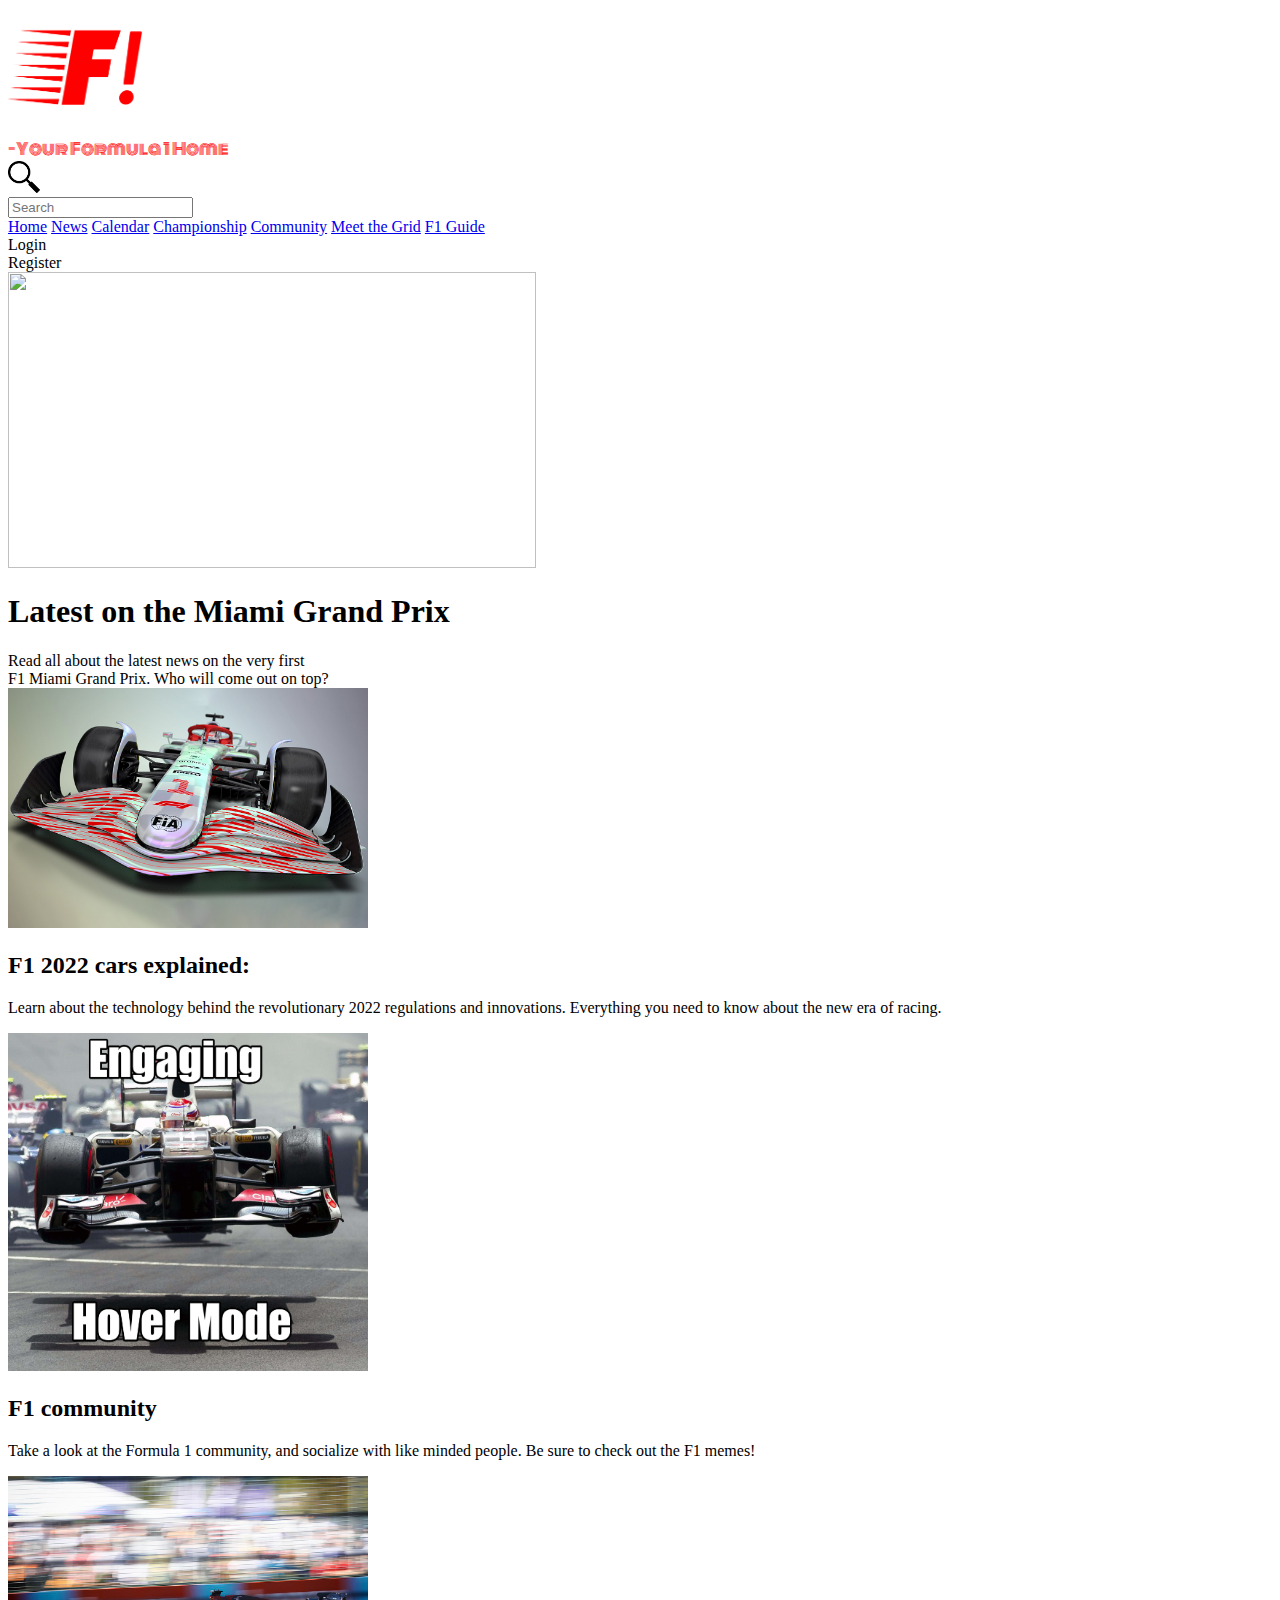
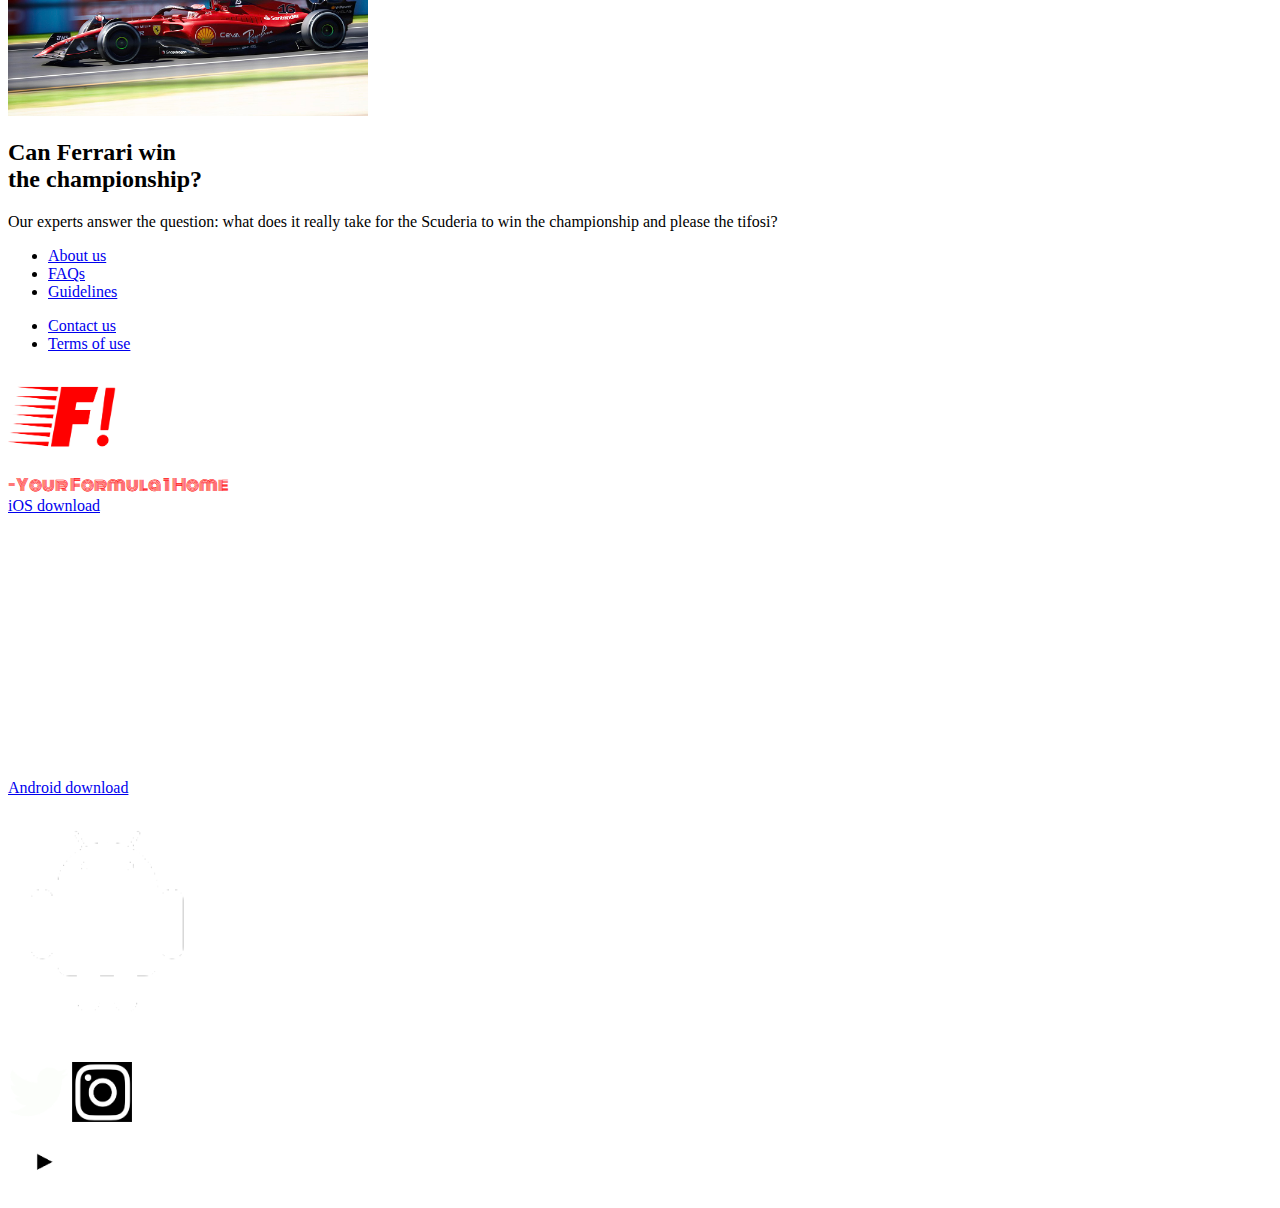
==== contact.html @ fe5eb670 "first commit" ====
<!DOCTYPE html>
<html lang="en">
<head>
    <meta charset="UTF-8">
    <meta name="viewport" content="width=device-width, initial-scale=1.0">
    <link rel="preconnect" href="https://fonts.googleapis.com">
<link rel="preconnect" href="https://fonts.gstatic.com" crossorigin>
<link href="https://fonts.googleapis.com/css2?family=Monoton&display=swap" rel="stylesheet">
    <link rel="stylesheet" href="style.css">
    <link rel="icon" href="img/Logotyp V3.png">
    <title>FanFormula - Contact us</title>
</head>
<body>
    <div class="header">
        <div class="toplogo"> <img src="img/Logotyp V1.png" style="height: 125px;width: 135px;"/> </div>
        <div class="topmotto" style="font-family: 'Monoton', cursive; color: #FF0000;">-Your Formula 1 Home</div> 
        <div class="search">
            <div class="mg"> <img src="img/Magnifying_glass_icon.svg.png" width="32px" height="32px"></div>
            <input type="text" placeholder="Search" id="searchbar">
        </div>
    </div>
    <div id="navbar">
        <div class="categories">
            <a href="home.html">Home</a>
            <a href="news.html">News</a>
            <a href="calendar.html">Calendar</a>
            <a href="championship.html">Championship</a>
            <a href="community.html">Community</a>
            <a href="meet the grid.html">Meet the Grid</a>
            <a href="f1 guide.html">F1 Guide</a>
        </div>
        <div class="account">
            <div class="login">Login</div>
            <div class="register">Register</div>
        </div>
    </div>
    <div class="article1">
        <div class="articleimg1"><img src="img/miami.jpg" width="528px" height="296px"></div>
        <div class="articletxt1">
            <h1>Latest on the Miami Grand Prix</h1>
            <div class="mainarticle">Read all about the latest news on the very first <br> F1 Miami Grand Prix. Who will come out on top?</div>
        </div>
    </div>
    <div class="article2">
        <div class="articleimg2"><img src="img/tech.jpg" width="360px" height="240px"></div>
        <div class="articletxt2">
            <h2>F1 2022 cars explained:</h2>
            <p>Learn about the technology behind the revolutionary 2022 regulations and innovations. Everything you need to know about the new era of racing.</p>
        </div>
    </div>
    <div class="article3">
        <div class="articleimg3"><img src="img/memes.jpg" width="360px" height="338px"></div>
        <div class="articletxt3">
            <h2>F1 community</h2>
            <p>Take a look at the Formula 1 community, and socialize with like minded people. Be sure to check out the F1 memes!</p>
        </div>
    </div>
    <div class="article4">
        <div class="articleimg4"><img src="img/Ferrari_F1-75.jpg" width="360px" height="240px"></div>
        <div class="articletxt4">
            <h2>Can Ferrari win <br> the championship?</h2>
            <p>Our experts answer the question: what does it really take for the Scuderia to win the championship and please the tifosi?</p>
        </div>
    </div>
    <div class="footer">
        <div class="info">
            <ul>
                <li> <a href="about.html">About us</a> </li>
                <li> <a href="faqs.html">FAQs</a> </li>
                <li> <a href="guidelines.html">Guidelines</a> </li>
            </ul>
            <ul>
                <li> <a href="contact.html">Contact us</a> </li>
                <li> <a href="terms.html">Terms of use</a> </li>
            </ul>
        </div>
        <div class="line"></div>
        <div class="brand">
            <div class="bottomlogo"> <img src="img/Logotyp V1.png" style="height: 100px;width: 108px;" /> </div>
            <div class="bottommotto" style="font-family: 'Monoton', cursive; color: #FF0000;">-Your Formula 1 Home</div>
        </div>
        <div class="download">
            <a href="https://www.apple.com/se/app-store/">
            <div class="ios">
                <div class="iosdownload">iOS download</div>
                <div class="download1"><img src="img/iosAsset 1.png" width="32%" height="32%"></div>
            </div>
            </a>
            <a href="https://play.google.com/store">
            <div class="android">
                <div class="androiddownload">Android download</div>
                <div class="download2"><img src="img/androidAsset 2.png" width="33%" height="33%"></div>
            </div>
            </a>
        </div>
        <div class="socialmedia">
            <a href="https://twitter.com/f1"><img src="img/twitterAsset 3.png" height="60px" width="60px"></a>
            <a href="https://www.instagram.com/alexandermarini_/"><img src="img/instagramAsset 6.png" height="60px" width="60px"></a>
            <a href="https://www.facebook.com/Formula1/"><img src="img/facebookAsset 4.png" height="60px" width="60px"></a>
            <div class="youtube">
            <a href="https://www.youtube.com/c/svenskOST/videos"><img src="img/youtubeAsset 5.png" height="70px" width="70px"></a>
            </div>
        </div>
    </div>
</body>
<script src="script.js"></script>
</html>
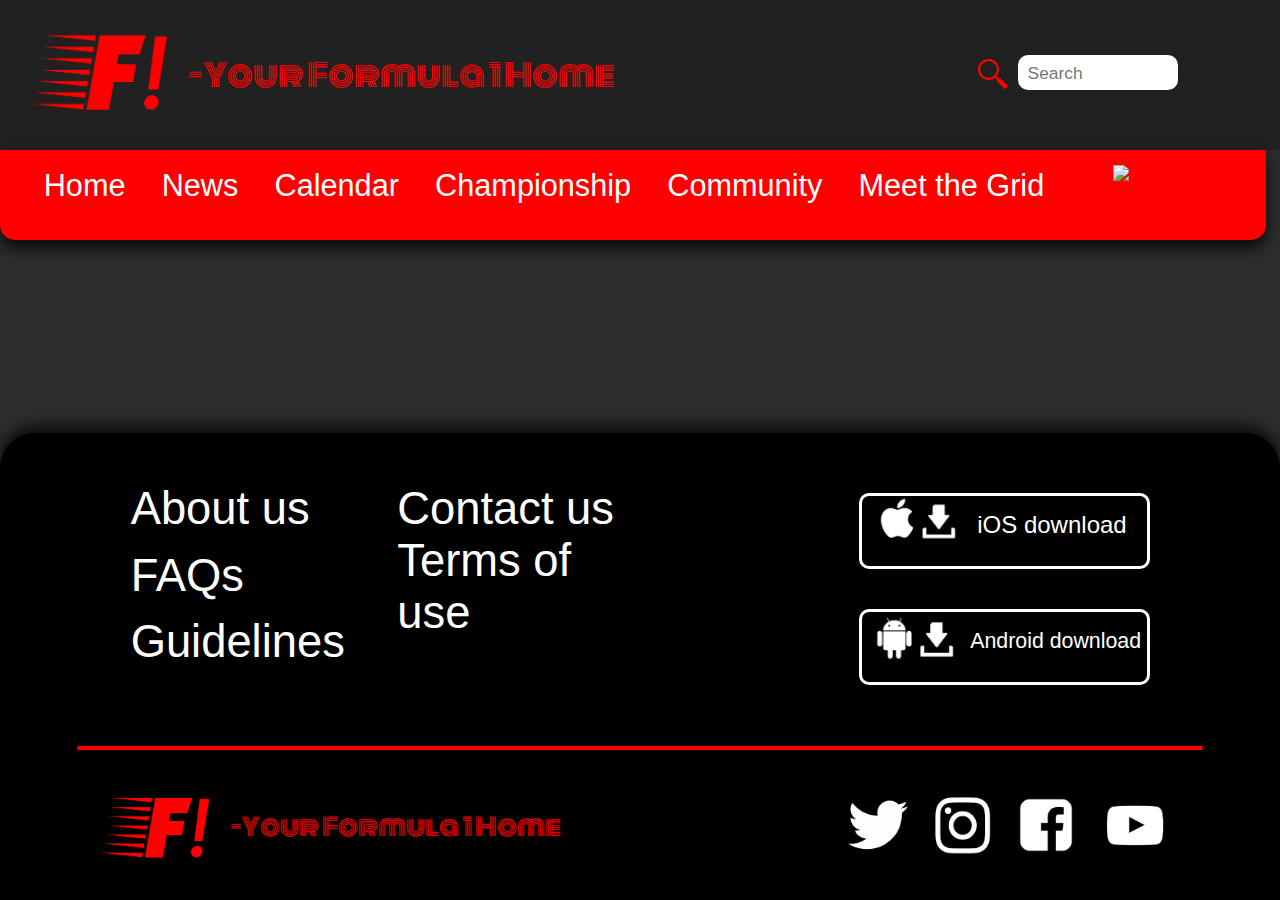
==== commit 1cd0abc0: "started work on contact page" ====
--- a/contact.html
+++ b/contact.html
@@ -1,107 +1,148 @@
 <!DOCTYPE html>
-<html lang="en">
+
 <head>
     <meta charset="UTF-8">
     <meta name="viewport" content="width=device-width, initial-scale=1.0">
     <link rel="preconnect" href="https://fonts.googleapis.com">
-<link rel="preconnect" href="https://fonts.gstatic.com" crossorigin>
-<link href="https://fonts.googleapis.com/css2?family=Monoton&display=swap" rel="stylesheet">
-    <link rel="stylesheet" href="style.css">
+    <link rel="preconnect" href="https://fonts.gstatic.com" crossorigin>
+    <link href="https://fonts.googleapis.com/css2?family=Monoton&display=swap" rel="stylesheet">
+    <link rel="stylesheet" href="home.css">
     <link rel="icon" href="img/Logotyp V3.png">
-    <title>FanFormula - Contact us</title>
+    <title>FanFormula - Contact</title>
 </head>
+
 <body>
-    <div class="header">
-        <div class="toplogo"> <img src="img/Logotyp V1.png" style="height: 125px;width: 135px;"/> </div>
-        <div class="topmotto" style="font-family: 'Monoton', cursive; color: #FF0000;">-Your Formula 1 Home</div> 
-        <div class="search">
-            <div class="mg"> <img src="img/Magnifying_glass_icon.svg.png" width="32px" height="32px"></div>
+    <div id="topbox">
+        <a id="topbrand" href="home.html">
+            <img id="toplogo" src="img/Logotyp V1.png"/>
+            <div id="topmotto">-Your Formula 1 Home</div> 
+        </a>
+        <div id="search">
+            <div id="mg"><img src="img/Magnifying_glass_icon.svg.png" width="30px" height="30px"></div>
             <input type="text" placeholder="Search" id="searchbar">
         </div>
-    </div>
+    </div>  
     <div id="navbar">
-        <div class="categories">
-            <a href="home.html">Home</a>
-            <a href="news.html">News</a>
-            <a href="calendar.html">Calendar</a>
-            <a href="championship.html">Championship</a>
-            <a href="community.html">Community</a>
-            <a href="meet the grid.html">Meet the Grid</a>
-            <a href="f1 guide.html">F1 Guide</a>
+        <div id="search2">
+            <div id="mg2"><img src="img/Magnifying_glass_icon.svg.png" width="30px" height="30px"></div>
+            <input type="text" placeholder="Search" id="searchbar2">
         </div>
-        <div class="account">
-            <div class="login">Login</div>
-            <div class="register">Register</div>
+        <div id="categories">
+            <div class="animation1">
+                <a class="animationtxt1" id="cat1" href="home.html">Home</a>
+            </div>
+            <div class="animation1">
+                <a class="animationtxt1" id="cat2" href="news.html">News</a>
+            </div>
+            <div class="animation1">
+                <a class="animationtxt1" id="cat3" href="calendar.html">Calendar</a>
+            </div>
+            <div class="animation1">
+                <a class="animationtxt1" id="cat4" href="championship.html">Championship</a>
+            </div>
+            <div class="animation1">
+                <a class="animationtxt1" id="cat5" href="community.html">Community</a>
+            </div>
+            <div class="animation1">
+                <a class="animationtxt1" id="cat6" href="meet the grid.html">Meet the Grid</a>
+            </div>
+            <div class="animation1">
+                <a class="animationtxt1" id="cat7" href="f1 guide.html">F1 Guide</a>
+            </div>
+        </div>
+        <div id="account">
+            <a id="login" href="https://upload.wikimedia.org/wikipedia/commons/thumb/e/e2/Log_in.tif/lossless-page1-1200px-Log_in.tif.png">Login</a>
+            <a id="register" href="http://kb.parallels.com/Attachments/kcs-38479/reg1.png">Register</a>
+        </div>
+        <div id="menuIcon">
+            <img src="img/hardtyre.png" class ="tyre" id="hardtyre">
+            <img src="img/softtyre.png" class="tyre" id="softtyre">
+        </div>
+        <div id="menuCont">
+            <div id="menu">
+                <div id="menuCatsContCont">
+                    <div class="menuCatsCont">
+                        <a class="menuCats" href="home.html">Home</a>
+                    </div>
+                    <div class="menuCatsCont">
+                        <a class="menuCats" href="news.html">News</a>
+                    </div>
+                    <div class="menuCatsCont">
+                        <a class="menuCats" href="calendar.html">Calendar</a>
+                    </div>
+                    <div class="menuCatsCont">
+                        <a class="menuCats" href="championship.html">Championship</a>
+                    </div>
+                    <div class="menuCatsCont">
+                        <a class="menuCats" href="community.html">Community</a>
+                    </div>
+                    <div class="menuCatsCont">
+                        <a class="menuCats" href="meet the grid.html">Meet the Grid</a>
+                    </div>
+                    <div class="menuCatsCont">
+                        <a class="menuCats" href="f1 guide.html">F1 Guide</a>
+                    </div>
+                </div>
+                <div id="menuAccount">
+                    <a id="menuLogin" href="https://upload.wikimedia.org/wikipedia/commons/thumb/e/e2/Log_in.tif/lossless-page1-1200px-Log_in.tif.png">Login</a>
+                    <a id="menuRegister" href="http://kb.parallels.com/Attachments/kcs-38479/reg1.png">Register</a>
+                </div>
+            </div>
         </div>
     </div>
-    <div class="article1">
-        <div class="articleimg1"><img src="img/miami.jpg" width="528px" height="296px"></div>
-        <div class="articletxt1">
-            <h1>Latest on the Miami Grand Prix</h1>
-            <div class="mainarticle">Read all about the latest news on the very first <br> F1 Miami Grand Prix. Who will come out on top?</div>
+    <div id="mainCont">
+
+    </div>
+    <div id="footer">
+        <div id="info">
+            <div id="info1">
+                <div class="infobox">
+                    <a class="infoa" href="about.html">About us</a>
+                </div>
+                <div class="infobox">
+                    <a class="infoa" href="faqs.html">FAQs</a>
+                </div>
+                <div class="infobox">
+                    <a class="infoa" href="guidelines.html">Guidelines</a>
+                </div>
+            </div>
+            <div id="info2">
+                <div class="infobox">
+                    <a class="infoa" href="contact.html">Contact us</a>
+                </div>
+                <div class="infobox">
+                    <a class="infoa" href="terms.html">Terms of use</a>
+                </div>
+            </div>
         </div>
-    </div>
-    <div class="article2">
-        <div class="articleimg2"><img src="img/tech.jpg" width="360px" height="240px"></div>
-        <div class="articletxt2">
-            <h2>F1 2022 cars explained:</h2>
-            <p>Learn about the technology behind the revolutionary 2022 regulations and innovations. Everything you need to know about the new era of racing.</p>
-        </div>
-    </div>
-    <div class="article3">
-        <div class="articleimg3"><img src="img/memes.jpg" width="360px" height="338px"></div>
-        <div class="articletxt3">
-            <h2>F1 community</h2>
-            <p>Take a look at the Formula 1 community, and socialize with like minded people. Be sure to check out the F1 memes!</p>
-        </div>
-    </div>
-    <div class="article4">
-        <div class="articleimg4"><img src="img/Ferrari_F1-75.jpg" width="360px" height="240px"></div>
-        <div class="articletxt4">
-            <h2>Can Ferrari win <br> the championship?</h2>
-            <p>Our experts answer the question: what does it really take for the Scuderia to win the championship and please the tifosi?</p>
-        </div>
-    </div>
-    <div class="footer">
-        <div class="info">
-            <ul>
-                <li> <a href="about.html">About us</a> </li>
-                <li> <a href="faqs.html">FAQs</a> </li>
-                <li> <a href="guidelines.html">Guidelines</a> </li>
-            </ul>
-            <ul>
-                <li> <a href="contact.html">Contact us</a> </li>
-                <li> <a href="terms.html">Terms of use</a> </li>
-            </ul>
-        </div>
-        <div class="line"></div>
-        <div class="brand">
-            <div class="bottomlogo"> <img src="img/Logotyp V1.png" style="height: 100px;width: 108px;" /> </div>
-            <div class="bottommotto" style="font-family: 'Monoton', cursive; color: #FF0000;">-Your Formula 1 Home</div>
-        </div>
-        <div class="download">
+        <div id="download">
             <a href="https://www.apple.com/se/app-store/">
-            <div class="ios">
-                <div class="iosdownload">iOS download</div>
-                <div class="download1"><img src="img/iosAsset 1.png" width="32%" height="32%"></div>
+            <div id="ios">
+                <div id="iosdownload">iOS download</div>
+                <div id="download1"><img src="img/iosAsset 1.png" width="32%" height="32%"></div>
             </div>
             </a>
             <a href="https://play.google.com/store">
-            <div class="android">
-                <div class="androiddownload">Android download</div>
-                <div class="download2"><img src="img/androidAsset 2.png" width="33%" height="33%"></div>
+            <div id="android">
+                <div id="androiddownload">Android download</div>
+                <div id="download2"><img src="img/androidAsset 2.png" width="33%" height="33%"></div>
             </div>
             </a>
         </div>
-        <div class="socialmedia">
-            <a href="https://twitter.com/f1"><img src="img/twitterAsset 3.png" height="60px" width="60px"></a>
-            <a href="https://www.instagram.com/alexandermarini_/"><img src="img/instagramAsset 6.png" height="60px" width="60px"></a>
-            <a href="https://www.facebook.com/Formula1/"><img src="img/facebookAsset 4.png" height="60px" width="60px"></a>
-            <div class="youtube">
-            <a href="https://www.youtube.com/c/svenskOST/videos"><img src="img/youtubeAsset 5.png" height="70px" width="70px"></a>
-            </div>
+        <div id="socialmedia">
+            <a class="media" href="https://twitter.com/f1"><img src="img/twitterAsset 3.png" height="60px" width="60px"></a>
+            <a class="media" href="https://www.instagram.com/alexandermarini_/"><img src="img/instagramAsset 6.png" height="60px" width="60px"></a>
+            <a class="media" href="https://www.facebook.com/Formula1/"><img src="img/facebookAsset 4.png" height="60px" width="60px"></a>
+            <a class="media" id="youtube" href="https://www.youtube.com/c/svenskOST/videos"><img src="img/youtubeAsset 5.png" height="70px" width="70px"></a>
         </div>
+        <div id="line"></div>
+        <a id="bottombrand" href="home.html">
+            <img id="bottomlogo" src="img/Logotyp V1.png"/>
+            <div id="bottommotto">-Your Formula 1 Home</div>
+        </a>
     </div>
 </body>
+
 <script src="script.js"></script>
+
 </html>--- a/home.css
+++ b/home.css
@@ -0,0 +1,786 @@
+* {
+    padding: 0;
+    margin: 0;
+}
+
+::-webkit-scrollbar {
+    width: 15px;
+}
+
+::-webkit-scrollbar-track {
+    background: rgba(135, 135, 135, 0.5);
+}
+
+::-webkit-scrollbar-thumb {
+    border-radius: 7px;
+    background: #FF0000;
+}
+
+::placeholder {
+    font-size: 13pt;
+    position: relative;
+    left: 10px;
+}
+
+a:link {
+    color: white;
+    text-decoration: none;
+}
+
+a:visited {
+    color: white;
+    text-decoration: none;
+}
+
+body {
+    position: relative;
+    background: #2D2D2D;
+    height: 2570px;
+    overflow-x: hidden;
+    width: 100vw;
+}
+
+#topbox {
+    width: 100%;
+    height: 150px;
+    position: absolute;
+    top: 0px;
+    left: 0px;
+    background-color: #212121;
+}
+
+#topbrand {
+    position: absolute;
+    width: 580px;
+    height: 80px;
+    top: 35px;
+    left: 33px;
+    font-family: 'Monoton', cursive; 
+    color: #FF0000;
+    cursor: pointer;
+    z-index: 2;
+    display: flex;
+    align-items: center;
+}
+
+#toplogo {
+    position: relative;
+    width: 135px; 
+    height: 125px;
+}
+
+#topmotto {
+    position: relative;
+    font-size: 23pt;
+    left: 20px;
+}
+
+#search {
+    position: absolute;
+    display: flex;
+    justify-content: end;
+    top: 55px;
+    right: 8vw;
+}
+
+#mg {
+    position: relative;
+    width: 30px;
+    height: 30px;
+    filter: invert(16%) sepia(99%) saturate(7404%) hue-rotate(4deg) brightness(95%) contrast(118%);
+    left: -10px;
+    top: 3.5px;
+    transition-property: left,;
+    transition-duration: 0.2s;
+}
+
+#searchbar {
+    position: relative;
+    width: 160px;
+    left: 0;
+    height: 35px;
+    border-radius: 10px;
+    border-width: 0px;
+    transition-property: width, left;
+    transition-duration: 0.2s;
+}
+
+#search2 {
+    position: absolute;
+    display: none;
+    justify-content: end;
+    top: 27px;
+    left: 14vw;
+    z-index: 1;
+}
+
+#mg2 {
+    position: relative;
+    width: 30px;
+    height: 25px;
+    left: -10px;
+    top: 3.5px;
+    transition-property: left,;
+    transition-duration: 0.2s;
+}
+
+#searchbar2 {
+    position: relative;
+    width: 25vw;
+    left: 0px;
+    height: 35px;
+    border-radius: 10px;
+    border-width: 0px;
+    transition-property: width, left;
+    transition-duration: 0.2s;
+}
+
+input {
+    font-size: 15pt;
+}
+
+#navbar {
+    position: absolute;
+    top: 150px;
+    height: 90px;
+    width: calc(100% - 14.5px);
+    background: #FF0000;
+    z-index: 10;
+    border-radius: 0 0 15px 15px;
+    box-shadow: 0 8px 15px rgb(10, 10, 10);
+    transition-property: border-bottom-right-radius;
+    transition-duration: 0.2s;
+}
+
+#dropDownMenu {
+    position: absolute;
+    width: 50px;
+    height: 100px;
+    background-color: #212121;
+}
+
+#categories {
+    position: absolute;
+    width: 75vw;
+    left: 2vw;
+    font-family: 'Titillium Web', sans-serif;
+    font-size: 23pt;
+    color: white;
+    display: flex;
+    justify-content: space-between;
+}
+
+.animation1 {
+    position: relative;
+    transition-duration: 0.25s;
+    top: 18px;
+    height: 80px;
+    padding-left: 1.414vw;
+    padding-right: 1.414vw;
+}
+
+.animationtxt1 {
+    white-space: nowrap;
+    transition-property: opacity;
+    transition-duration: 0.2s;
+}
+
+#account {
+    top: 24px;
+    color: white;
+    font-family: 'Titillium Web', sans-serif;
+    font-size: 16pt;
+    position: relative;
+    width: 10vw;
+    left: 83vw;
+    display: flex;
+    justify-content: space-between;
+    transition-property: opacity;
+    transition-duration: 0.2s;
+    opacity: 1;
+}
+
+#menuIcon {
+    position: absolute;
+    top: 15px;
+    right: 93px;
+    width: 60px;
+    height: 60px;
+    opacity: 0;
+    transition-property: opacity;
+    transition-duration: 0.2s;
+    display: none;
+}
+
+#menuCont {
+    position: absolute;
+    width: 260px;
+    height: 490px;
+    right: -300px;
+    top: 0;
+    transition-property: right;
+    transition-duration: 0.2s;
+}
+
+#menu {
+    position: absolute;
+    width: 260px;
+    height: 400px;
+    top: 90px;
+    left: 0;
+    background-color: black;
+    border-radius: 60px 0 60px 0;
+    border-left: 2px solid #FF0000;
+    border-bottom: 2px solid #FF0000;
+}
+
+#menuCatsContCont {
+    position: absolute;
+    top: 20px;
+    display: flex;
+    flex-direction: column;
+    justify-content: space-between;
+    align-items: center;
+    width: 260px;
+    height: 270px;
+}
+
+.menuCatsCont {
+    position: relative;
+}
+
+.menuCats {
+    position: relative;
+    color: white;
+    display: none;
+    font-family: 'Titillium Web', sans-serif;
+    font-size: 20pt;
+    left: 0px;
+    transition-property: left;
+    transition-duration: 0.2s;
+}
+
+#menuAccount {
+    bottom: 24px;
+    color: white;
+    font-family: 'Titillium Web', sans-serif;
+    font-size: 16pt;
+    position: absolute;
+    width: 170px;
+    left: 50px;
+    display: flex;
+    justify-content: space-between;
+}
+
+.tyre {
+    transition-property: opacity;
+    transition-duration: 0.2s;
+    width: 60px;
+    position: absolute;
+}
+
+#hardtyre {
+    opacity: 1;
+}
+
+#softtyre {
+    opacity: 0;
+}
+
+#articles {
+    position: absolute;
+    top: 325px;
+    display: flex;
+    flex-wrap: wrap;
+    justify-content: space-evenly;
+}
+
+.article {
+    margin: 65px;
+}
+
+#article1 {
+    position: relative;
+    width: 535px;
+}
+
+#article2 {
+    position: relative;
+    width: 366px;
+    height: 418px;
+}
+
+#article3 {
+    position: relative;
+    width: 366px;
+}
+
+#article4 {
+    position: relative;
+    width: 366px;
+    height: 485px;
+}
+
+#articleimg1 {
+    transition-duration: 0.2s;
+    border-radius: 20px;
+    position: relative;
+    border: 3.5px solid red;
+    width: 528px;
+    height: 296px;
+}
+
+#articleimg2 {
+    transition-duration: 0.2s;
+    border-radius: 20px;
+    position: relative;
+    border: 3px solid red;
+    width: 360px;
+    height: 240px;
+}
+
+#articleimg3 {
+    transition-duration: 0.2s;
+    border-radius: 20px;
+    position: relative;
+    border: 3px solid red;
+    width: 360px;
+    height: 338px;
+}
+
+#articleimg4 {
+    transition-duration: 0.2s;
+    border-radius: 20px;
+    position: relative;
+    border: 3px solid red;
+    width: 360px;
+    height: 240px;
+}
+
+h1 {
+    color: white;
+    font-family: 'Titillium Web', sans-serif;
+    font-size: 28pt;
+    position: relative;
+    top: -6px;
+    left: 3px;
+}
+
+h2 {
+    color: white;
+    font-family: 'Titillium Web', sans-serif;
+    font-size: 24pt;
+    line-height: 28pt;
+    position: relative;
+    left: 5px;
+}
+
+p {
+    color: white;
+    font-family: 'Titillium Web', sans-serif;
+    font-size: 16pt;
+    position: relative;
+    left: 5px;
+}
+
+#mainarticle {
+    color: white;
+    font-family: 'Titillium Web', sans-serif;
+    font-size: 18pt;
+    position: relative;
+    top: -11.5px;
+    left: 3px;
+}
+
+.articletxt {
+    position: relative;
+    top: 5px;
+    transition-property: top;
+    transition-duration: 0.2s;
+}
+
+#articletxt1 {
+    position: relative;
+    width: 500px;
+    height: 120px;
+}
+
+#articletxt2 {
+    position: relative;
+    width: 360px;
+}
+
+#articletxt3 {
+    position: relative;
+    width: 400px;
+}
+
+#articletxt4 {
+    position: relative;
+    width: 500px;
+    left: -50px;
+}
+
+#footer {
+    background: rgb(0, 0, 0);
+    width: 100%;
+    height: 467px;
+    position: absolute;
+    bottom: 0px;
+    border-radius: 35px 35px 0px 0px;
+    box-shadow: 0 -7px 15px rgb(10, 10, 10);
+}
+
+#info {
+    position: relative;
+    font-family: 'Titillium Web', sans-serif;
+    font-size: 34pt;
+    justify-content: space-evenly;
+    display: flex;
+    width: 650px;
+    top: 50px;
+    left: 5vw;
+    height: 200px;
+}
+
+#info1 {
+    display: flex;
+    flex-wrap: wrap;
+    width: 200px;
+}
+
+#info2 {
+    display: flex;
+    flex-wrap: wrap;
+    width: 250px;
+    height: 130px;
+}
+
+.infobox {
+    position: relative;
+}
+
+.infoa {
+    transition-property: left;
+    transition-duration: 0.2s;
+    position: relative;
+    left: 0px;
+}
+
+#download {
+    position: absolute;
+    top: 60px;
+    right: calc(6.7vw + 50px);
+    height: 180px;
+    width: 285px;
+}
+
+#ios {
+    transition-duration: 0.2s;
+    position: relative;
+    border: 3px solid white;
+    border-radius: 10px;
+    width: 285px;
+    height: 70px;
+}
+
+#ios:hover {
+    border-color: #FF0000;
+    border-radius: 0px;
+}
+
+#android {
+    transition-duration: 0.2s;
+    position: relative;
+    border: 3px solid white;
+    border-radius: 10px;
+    width: 285px;
+    height: 70px;
+    top: 40px;
+}
+
+#android:hover {
+    border-color: #FF0000;
+    border-radius: 0px;
+}
+
+#iosdownload {
+    font-family: 'Titillium Web', sans-serif;
+    color: white;
+    font-size: 18pt;
+    position: relative;
+    left: 115px;
+    top: 15px;
+    width: 200px;
+}
+
+#androiddownload {
+    font-family: 'Titillium Web', sans-serif;
+    color: white;
+    font-size: 16pt;
+    position: relative;
+    left: 108px;
+    top: 17px;
+    width: 200px;
+}
+
+#download1 {
+    position: relative;
+    left: 15px;
+    bottom: 32px;
+}
+
+#download2 {
+    position: relative;
+    left: 10px;
+    bottom: 27px;
+}
+
+#socialmedia {
+    position: absolute;
+    bottom: 5px;
+    right: 6.7vw;
+    width: 370px;
+    height: 100px;
+    justify-content: space-evenly;
+    display: flex;
+}
+
+.media {
+    transition-duration: 0.2s;
+    z-index: 2;
+}
+
+#youtube {
+    position: relative;
+    bottom: 6px;
+}
+
+#line {
+    position: absolute;
+    background: #FF0000;
+    width: 88vw;
+    height: 4px;
+    left: 6vw;
+    bottom: 150px;
+    border-radius: 10px;
+}
+
+#bottombrand {
+    cursor: pointer;
+    position: absolute;
+    width: 340px;
+    height: 50px;
+    left: 8vw;
+    bottom: 70px;
+}
+
+#bottomlogo {
+    position: relative;
+    width: 108px;
+    height: 100px;
+}
+
+#bottommotto {
+    position: relative;
+    font-size: 24px;
+    top: -76px;
+    left: 128px;
+    font-family: 'Monoton', cursive; 
+    color: #FF0000;
+}
+
+@media only screen and (max-width: 1500px) {
+
+    @media only screen and (max-width: 1440px) {
+
+        #cat7 {
+            opacity: 0;
+            display: none;
+        }
+
+        #account {
+            opacity: 0;
+            display: none;
+        }
+
+        #menuIcon {
+            opacity: 1;
+            display: block;
+        }
+
+        @media only screen and (max-width: 1250px) {
+
+            #cat6 {
+                opacity: 0;
+                display: none;
+            }
+
+            #articles {
+                width: 75vw;
+                left: 12.5vw;
+            }
+
+            @media only screen and (max-width: 1150px) {
+
+                #info {
+                    scale: 60%;
+                    flex-direction: column;
+                    width: 280px;
+                    height: 330px;
+                    justify-content: center;
+                    top: -10px;
+                    left: 7vw;
+                }
+
+                #info1 {
+                    justify-content: center;
+                    width: 250px;
+                }
+
+                #info2 {
+                    justify-content: center;
+                }
+
+                #download {
+                    scale: 70%;
+                    top: 30px;
+                    right: 8vw;
+                }
+
+                #socialmedia {
+                    scale: 70%;
+                    top: 210px;
+                    right: calc(8vw - 45px);
+                }
+
+            }
+
+            @media only screen and (max-width: 1000px) {
+
+                .animationtxt1 {
+                    opacity: 0;
+                    display: none;
+                }
+
+                #search {
+                    display: none;
+                }
+
+                #search2 {
+                    display: flex;
+                }
+
+                @media only screen and (max-width: 660px) {
+
+                    #topbrand {
+                        scale: 70%;
+                        left: -50px;
+                    }
+
+                    #articles {
+                        scale: 75%;
+                        top: 0;
+                    }
+
+                    #info {
+                        left: -10px;
+                    }
+                
+                    #download {
+                        right: 4vw;
+                        scale: 65%
+                    }
+
+                    #socialmedia {
+                        scale: 60%;
+                        right: calc(4vw - 45px);
+                        top: 200px;
+                    }
+
+                    #bottombrand {
+                        scale: 80%;
+                        left: 20px;
+                    }
+
+                }
+
+            }
+
+        }
+
+    }
+
+}
+
+@media only screen and (min-width: 1650px) {
+
+    #articles {
+        width: 75vw;
+        left: 12.5vw;
+    }
+
+    @media only screen and (min-width: 2400px) {
+
+        #articles {
+            width: 60vw;
+            left: 20vw;
+            background-color: #212121;
+            border-radius: 40px;
+        }
+        
+        @media only screen and (min-width: 2850px) {
+
+            #articles {
+                width: 50vw;
+                left: 25vw;
+            }
+
+            @media only screen and (min-width: 3500px) {
+
+                #articles {
+                    width: 40vw;
+                    left: 30vw;
+                }
+
+                @media only screen and (min-width: 5700px) {
+
+                    #articles {
+                        width: 25vw;
+                        left: 37.5vw;
+                        top: 750px;
+                    }
+
+                    #footer {
+                        top: 2555px;
+                    }
+
+                    @media only screen and (min-width: 7500px) {
+
+                        #articles {
+                            width: 100vw;
+                            left: 0vw;
+                            top: 500px;
+                            background-color: #2D2D2D;
+                            border-radius: 0px;
+                        }
+
+                        .article {
+                            top: 1000px;
+                        }
+
+                        #footer {
+                            top: 3562px;
+                        }
+            
+                    }
+
+                }
+
+            }
+
+        }
+
+    }
+
+}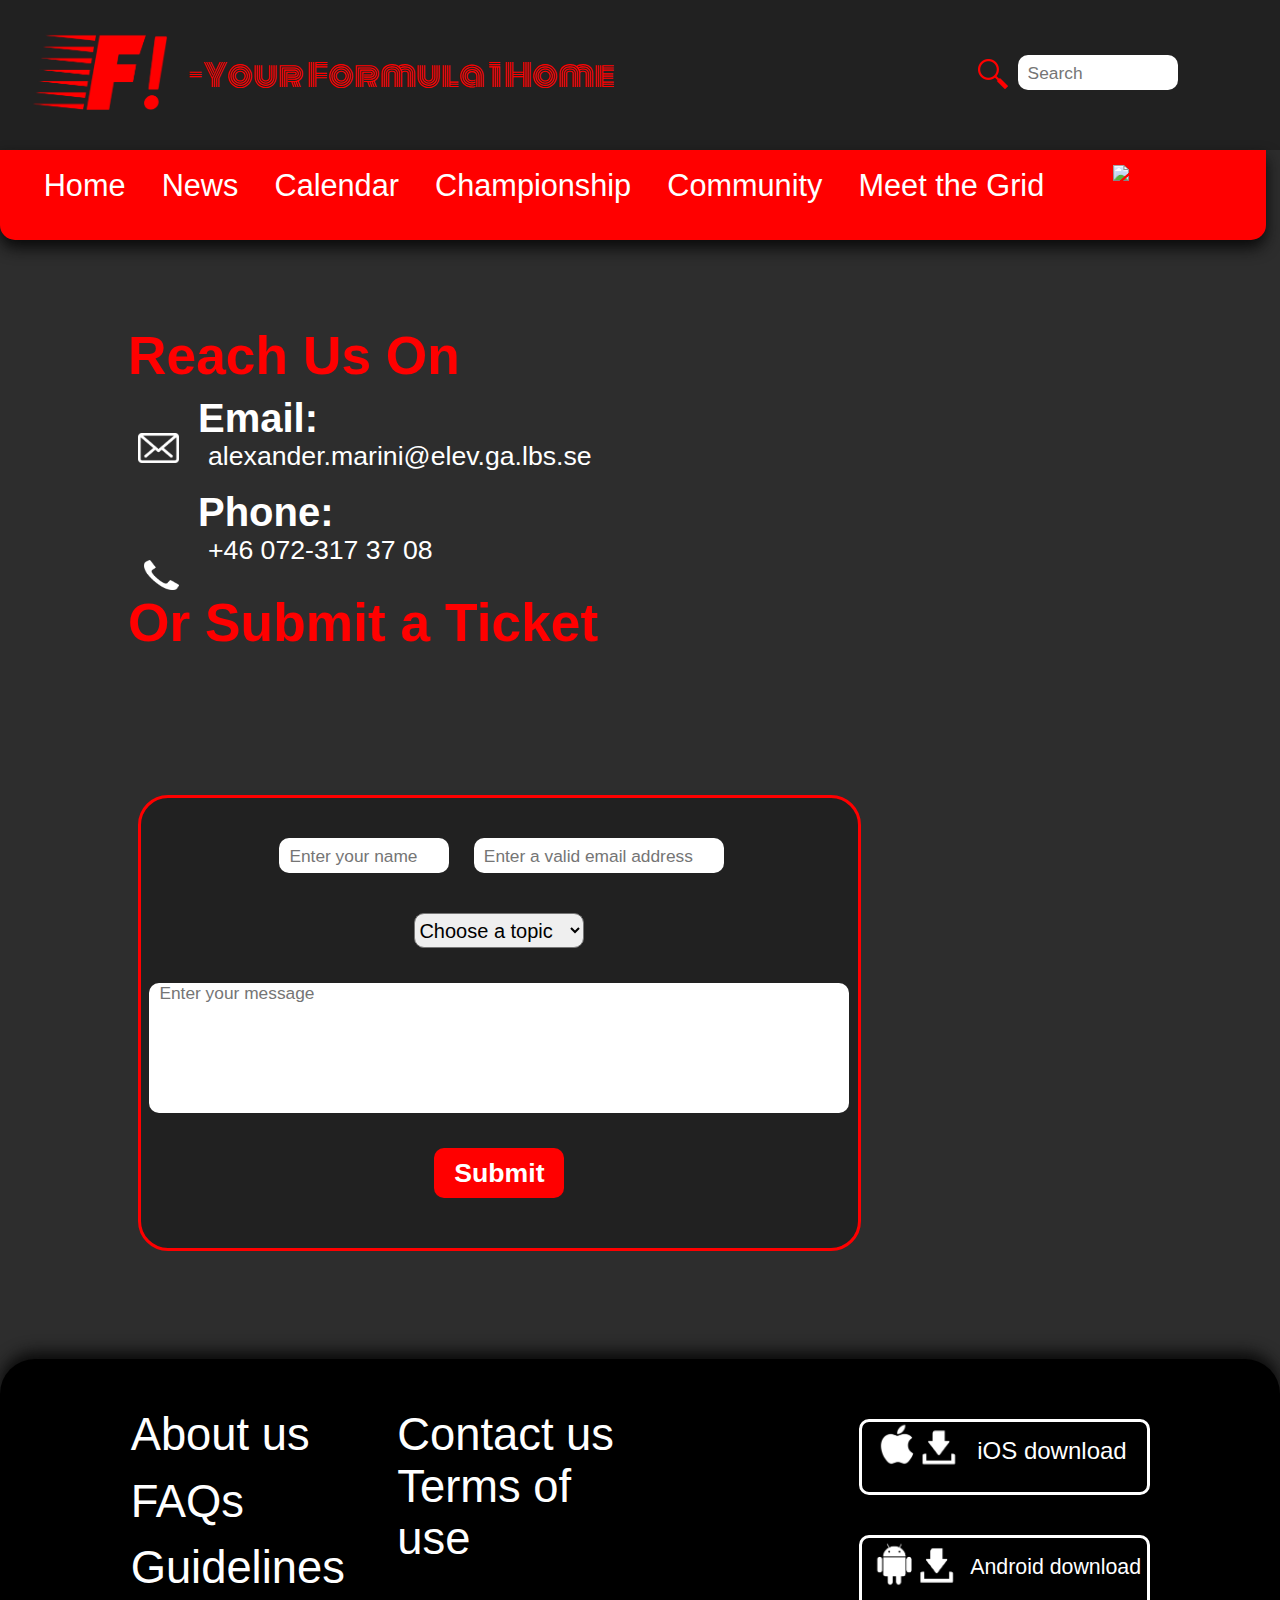
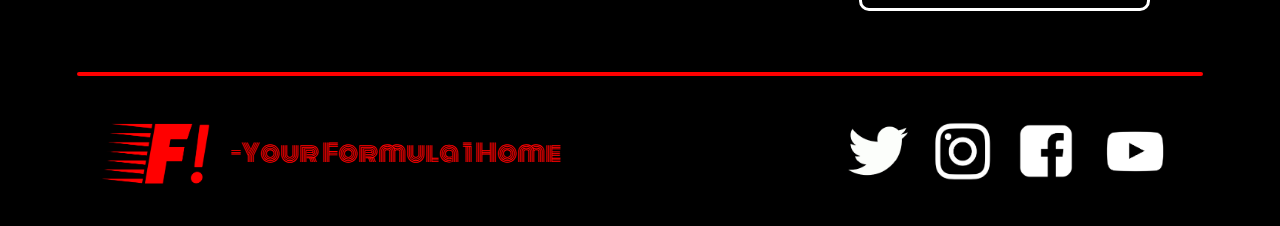
==== commit ea5637a9: "contact page implementation" ====
--- a/contact.html
+++ b/contact.html
@@ -6,7 +6,7 @@
     <link rel="preconnect" href="https://fonts.googleapis.com">
     <link rel="preconnect" href="https://fonts.gstatic.com" crossorigin>
     <link href="https://fonts.googleapis.com/css2?family=Monoton&display=swap" rel="stylesheet">
-    <link rel="stylesheet" href="home.css">
+    <link rel="stylesheet" href="contact.css">
     <link rel="icon" href="img/Logotyp V3.png">
     <title>FanFormula - Contact</title>
 </head>
@@ -91,7 +91,29 @@
         </div>
     </div>
     <div id="mainCont">
-
+        <div id="information">
+            <h1>Reach Us On</h1>
+            <img src="img/Emailico.png" height="30px" id="emailico">
+            <h2>Email:</h2>
+            <p>alexander.marini@elev.ga.lbs.se</p><br>
+            <img src="img/Phoneico.png" height="30px" width="35px" id="phoneico">
+            <h2>Phone:</h2>
+            <p>+46 072-317 37 08</p><br><br>
+            <h1>Or Submit a Ticket</h1>
+        </div>
+        <div id="form">
+            <input type="text" name="name" id="name" placeholder="Enter your name">
+            <input type="email" name="email" id="email" placeholder="Enter a valid email address"><br>
+            <select name="topics" id="topics">
+                <option disabled selected hidden>Choose a topic</option>
+                <option value="bug">Report a bug</option>
+                <option value="feedback">Feedback</option>
+                <option value="bussiness">Bussiness</option>
+                <option value="other">Other</option>
+            </select><br>
+            <textarea name="message" id="message" cols="30" rows="10" spellcheck="false" placeholder="Enter your message"></textarea><br>
+            <input type="submit" value="Submit" name="submit" id="submit">
+        </div>
     </div>
     <div id="footer">
         <div id="info">
@@ -144,5 +166,6 @@
 </body>
 
 <script src="script.js"></script>
+<script src="ticket.js"></script>
 
 </html>--- a/contact.css
+++ b/contact.css
@@ -0,0 +1,780 @@
+* {
+    padding: 0;
+    margin: 0;
+}
+
+::-webkit-scrollbar {
+    width: 15px;
+}
+
+::-webkit-scrollbar-track {
+    background: rgba(135, 135, 135, 0.5);
+}
+
+::-webkit-scrollbar-thumb {
+    border-radius: 7px;
+    background: #FF0000;
+}
+
+::placeholder {
+    font-size: 13pt;
+    position: relative;
+    left: 10px;
+}
+
+a:link {
+    color: white;
+    text-decoration: none;
+}
+
+a:visited {
+    color: white;
+    text-decoration: none;
+}
+
+body {
+    position: relative;
+    background: #2D2D2D;
+    height: 2570px;
+    overflow-x: hidden;
+    width: 100vw;
+}
+
+#topbox {
+    width: 100%;
+    height: 150px;
+    position: absolute;
+    top: 0px;
+    left: 0px;
+    background-color: #212121;
+}
+
+#topbrand {
+    position: absolute;
+    width: 580px;
+    height: 80px;
+    top: 35px;
+    left: 33px;
+    font-family: 'Monoton', cursive; 
+    color: #FF0000;
+    cursor: pointer;
+    z-index: 2;
+    display: flex;
+    align-items: center;
+}
+
+#toplogo {
+    position: relative;
+    width: 135px; 
+    height: 125px;
+}
+
+#topmotto {
+    position: relative;
+    font-size: 23pt;
+    left: 20px;
+}
+
+#search {
+    position: absolute;
+    display: flex;
+    justify-content: end;
+    top: 55px;
+    right: 8vw;
+}
+
+#mg {
+    position: relative;
+    width: 30px;
+    height: 30px;
+    filter: invert(16%) sepia(99%) saturate(7404%) hue-rotate(4deg) brightness(95%) contrast(118%);
+    left: -10px;
+    top: 3.5px;
+    transition-property: left,;
+    transition-duration: 0.2s;
+}
+
+#searchbar {
+    position: relative;
+    width: 160px;
+    left: 0;
+    height: 35px;
+    border-radius: 10px;
+    border-width: 0px;
+    transition-property: width, left;
+    transition-duration: 0.2s;
+}
+
+#search2 {
+    position: absolute;
+    display: none;
+    justify-content: end;
+    top: 27px;
+    left: 14vw;
+    z-index: 1;
+}
+
+#mg2 {
+    position: relative;
+    width: 30px;
+    height: 25px;
+    left: -10px;
+    top: 3.5px;
+    transition-property: left,;
+    transition-duration: 0.2s;
+}
+
+#searchbar2 {
+    position: relative;
+    width: 25vw;
+    left: 0px;
+    height: 35px;
+    border-radius: 10px;
+    border-width: 0px;
+    transition-property: width, left;
+    transition-duration: 0.2s;
+}
+
+input {
+    font-size: 15pt;
+}
+
+#navbar {
+    position: absolute;
+    top: 150px;
+    height: 90px;
+    width: calc(100% - 14.5px);
+    background: #FF0000;
+    z-index: 10;
+    border-radius: 0 0 15px 15px;
+    box-shadow: 0 8px 15px rgb(10, 10, 10);
+    transition-property: border-bottom-right-radius;
+    transition-duration: 0.2s;
+}
+
+#dropDownMenu {
+    position: absolute;
+    width: 50px;
+    height: 100px;
+    background-color: #212121;
+}
+
+#categories {
+    position: absolute;
+    width: 75vw;
+    left: 2vw;
+    font-family: 'Titillium Web', sans-serif;
+    font-size: 23pt;
+    color: white;
+    display: flex;
+    justify-content: space-between;
+}
+
+.animation1 {
+    position: relative;
+    transition-duration: 0.25s;
+    top: 18px;
+    height: 80px;
+    padding-left: 1.414vw;
+    padding-right: 1.414vw;
+}
+
+.animationtxt1 {
+    white-space: nowrap;
+    transition-property: opacity;
+    transition-duration: 0.2s;
+}
+
+#account {
+    top: 24px;
+    color: white;
+    font-family: 'Titillium Web', sans-serif;
+    font-size: 16pt;
+    position: relative;
+    width: 10vw;
+    left: 83vw;
+    display: flex;
+    justify-content: space-between;
+    transition-property: opacity;
+    transition-duration: 0.2s;
+    opacity: 1;
+}
+
+#menuIcon {
+    position: absolute;
+    top: 15px;
+    right: 93px;
+    width: 60px;
+    height: 60px;
+    opacity: 0;
+    transition-property: opacity;
+    transition-duration: 0.2s;
+    display: none;
+}
+
+#menuCont {
+    position: absolute;
+    width: 260px;
+    height: 490px;
+    right: -300px;
+    top: 0;
+    transition-property: right;
+    transition-duration: 0.2s;
+}
+
+#menu {
+    position: absolute;
+    width: 260px;
+    height: 400px;
+    top: 90px;
+    left: 0;
+    background-color: black;
+    border-radius: 60px 0 60px 0;
+    border-left: 2px solid #FF0000;
+    border-bottom: 2px solid #FF0000;
+}
+
+#menuCatsContCont {
+    position: absolute;
+    top: 20px;
+    display: flex;
+    flex-direction: column;
+    justify-content: space-between;
+    align-items: center;
+    width: 260px;
+    height: 270px;
+}
+
+.menuCatsCont {
+    position: relative;
+}
+
+.menuCats {
+    position: relative;
+    color: white;
+    display: none;
+    font-family: 'Titillium Web', sans-serif;
+    font-size: 20pt;
+    left: 0px;
+    transition-property: left;
+    transition-duration: 0.2s;
+}
+
+#menuAccount {
+    bottom: 24px;
+    color: white;
+    font-family: 'Titillium Web', sans-serif;
+    font-size: 16pt;
+    position: absolute;
+    width: 170px;
+    left: 50px;
+    display: flex;
+    justify-content: space-between;
+}
+
+.tyre {
+    transition-property: opacity;
+    transition-duration: 0.2s;
+    width: 60px;
+    position: absolute;
+}
+
+#hardtyre {
+    opacity: 1;
+}
+
+#softtyre {
+    opacity: 0;
+}
+
+#mainCont {
+    user-select: none;
+    color: white;
+    font-family: 'Titillium Web', sans-serif;
+    position: absolute;
+    top: 325px;
+    width: 80vw;
+    left: 10vw;
+}
+
+#emailico {
+    position: absolute;
+    top: 108px;
+    left: 10px;
+}
+
+#phoneico {
+    position: absolute;
+    top: 235px;
+    left: 16px;
+}
+
+h1 {
+    font-size: 40pt;
+    color: #FF0000;
+}
+
+h2 {
+    position: relative;
+    left: 70px;
+    top: 10px;
+    font-size: 30pt;
+}
+
+p {
+    position: relative;
+    font-size: 20pt;
+    left: 80px;
+    top: 10px;
+}
+
+#information {
+    position: relative;
+    height: 470px;
+    width: 100%;
+}
+
+#form {
+    background-color: #212121;
+    border-radius: 30px;
+    bottom: 0px;
+    position: relative;
+    left: 10px;
+    height: 450px;
+    width: 70%;
+    border: 3px solid #FF0000;
+}
+
+#name {
+    height: 35px;
+    border-radius: 10px;
+    border: none;
+    top: 40px;
+    width: 170px;
+    position: relative;
+    left: calc(50% - 220px);
+}
+
+#email {
+    height: 35px;
+    border-radius: 10px;
+    border: none;
+    width: 250px;
+    position: relative;
+    top: 40px;
+    left: calc(50% - 200px);
+}
+
+#topics {
+    font-family: Arial;
+    font-size: 20px;
+    position: relative;
+    top: 80px;
+    border-radius: 10px;
+    left: calc(50% - 85px);
+    height: 35px;
+    width: 170px;
+}
+
+#message {
+    overflow-x: hidden;
+    position: relative;
+    top: 115px;
+    width: 700px;
+    resize: none;
+    left: calc(50% - 350px);
+    height: 130px;
+    border-radius: 10px;
+    border: none;
+    font-size: 15pt;
+    font-family: Arial, Helvetica, sans-serif
+}
+
+#message::-webkit-scrollbar-track {
+    background: none;
+}
+
+#message::-webkit-scrollbar {
+    width: 10px;
+}
+
+#submit {
+    background-color: #FF0000;
+    border: none;
+    color: white;
+    border-radius: 10px;
+    width: 130px;
+    height: 50px;
+    font-weight: bold;
+    font-family: 'Titillium Web', sans-serif;
+    position: absolute;
+    bottom: 50px;
+    font-size: 20pt;
+    left: calc(50% - 65px);
+    transition-property: scale;
+    transition-duration: 0.2s;
+}
+
+#footer {
+    background: rgb(0, 0, 0);
+    width: 100%;
+    height: 467px;
+    position: absolute;
+    bottom: 0px;
+    border-radius: 35px 35px 0px 0px;
+    box-shadow: 0 -7px 15px rgb(10, 10, 10);
+}
+
+#info {
+    position: relative;
+    font-family: 'Titillium Web', sans-serif;
+    font-size: 34pt;
+    justify-content: space-evenly;
+    display: flex;
+    width: 650px;
+    top: 50px;
+    left: 5vw;
+    height: 200px;
+}
+
+#info1 {
+    display: flex;
+    flex-wrap: wrap;
+    width: 200px;
+}
+
+#info2 {
+    display: flex;
+    flex-wrap: wrap;
+    width: 250px;
+    height: 130px;
+}
+
+.infobox {
+    position: relative;
+}
+
+.infoa {
+    transition-property: left;
+    transition-duration: 0.2s;
+    position: relative;
+    left: 0px;
+}
+
+#download {
+    position: absolute;
+    top: 60px;
+    right: calc(6.7vw + 50px);
+    height: 180px;
+    width: 285px;
+}
+
+#ios {
+    transition-duration: 0.2s;
+    position: relative;
+    border: 3px solid white;
+    border-radius: 10px;
+    width: 285px;
+    height: 70px;
+}
+
+#ios:hover {
+    border-color: #FF0000;
+    border-radius: 0px;
+}
+
+#android {
+    transition-duration: 0.2s;
+    position: relative;
+    border: 3px solid white;
+    border-radius: 10px;
+    width: 285px;
+    height: 70px;
+    top: 40px;
+}
+
+#android:hover {
+    border-color: #FF0000;
+    border-radius: 0px;
+}
+
+#iosdownload {
+    font-family: 'Titillium Web', sans-serif;
+    color: white;
+    font-size: 18pt;
+    position: relative;
+    left: 115px;
+    top: 15px;
+    width: 200px;
+}
+
+#androiddownload {
+    font-family: 'Titillium Web', sans-serif;
+    color: white;
+    font-size: 16pt;
+    position: relative;
+    left: 108px;
+    top: 17px;
+    width: 200px;
+}
+
+#download1 {
+    position: relative;
+    left: 15px;
+    bottom: 32px;
+}
+
+#download2 {
+    position: relative;
+    left: 10px;
+    bottom: 27px;
+}
+
+#socialmedia {
+    position: absolute;
+    bottom: 5px;
+    right: 6.7vw;
+    width: 370px;
+    height: 100px;
+    justify-content: space-evenly;
+    display: flex;
+}
+
+.media {
+    transition-duration: 0.2s;
+    z-index: 2;
+}
+
+#youtube {
+    position: relative;
+    bottom: 6px;
+}
+
+#line {
+    position: absolute;
+    background: #FF0000;
+    width: 88vw;
+    height: 4px;
+    left: 6vw;
+    bottom: 150px;
+    border-radius: 10px;
+}
+
+#bottombrand {
+    cursor: pointer;
+    position: absolute;
+    width: 340px;
+    height: 50px;
+    left: 8vw;
+    bottom: 70px;
+}
+
+#bottomlogo {
+    position: relative;
+    width: 108px;
+    height: 100px;
+}
+
+#bottommotto {
+    position: relative;
+    font-size: 24px;
+    top: -76px;
+    left: 128px;
+    font-family: 'Monoton', cursive; 
+    color: #FF0000;
+}
+
+@media only screen and (max-width: 1500px) {
+
+    @media only screen and (max-width: 1440px) {
+
+        #cat7 {
+            opacity: 0;
+            display: none;
+        }
+
+        #account {
+            opacity: 0;
+            display: none;
+        }
+
+        #menuIcon {
+            opacity: 1;
+            display: block;
+        }
+
+        @media only screen and (max-width: 1250px) {
+
+            #cat6 {
+                opacity: 0;
+                display: none;
+            }
+
+            #articles {
+                width: 75vw;
+                left: 12.5vw;
+            }
+
+            @media only screen and (max-width: 1150px) {
+
+                #info {
+                    scale: 60%;
+                    flex-direction: column;
+                    width: 280px;
+                    height: 330px;
+                    justify-content: center;
+                    top: -10px;
+                    left: 7vw;
+                }
+
+                #info1 {
+                    justify-content: center;
+                    width: 250px;
+                }
+
+                #info2 {
+                    justify-content: center;
+                }
+
+                #download {
+                    scale: 70%;
+                    top: 30px;
+                    right: 8vw;
+                }
+
+                #socialmedia {
+                    scale: 70%;
+                    top: 210px;
+                    right: calc(8vw - 45px);
+                }
+
+            }
+
+            @media only screen and (max-width: 1000px) {
+
+                .animationtxt1 {
+                    opacity: 0;
+                    display: none;
+                }
+
+                #search {
+                    display: none;
+                }
+
+                #search2 {
+                    display: flex;
+                }
+
+                @media only screen and (max-width: 660px) {
+
+                    #topbrand {
+                        scale: 70%;
+                        left: -50px;
+                    }
+
+                    #articles {
+                        scale: 75%;
+                        top: 0;
+                    }
+
+                    #info {
+                        left: -10px;
+                    }
+                
+                    #download {
+                        right: 4vw;
+                        scale: 65%
+                    }
+
+                    #socialmedia {
+                        scale: 60%;
+                        right: calc(4vw - 45px);
+                        top: 200px;
+                    }
+
+                    #bottombrand {
+                        scale: 80%;
+                        left: 20px;
+                    }
+
+                }
+
+            }
+
+        }
+
+    }
+
+}
+
+@media only screen and (min-width: 1650px) {
+
+    #articles {
+        width: 75vw;
+        left: 12.5vw;
+    }
+
+    @media only screen and (min-width: 2400px) {
+
+        #articles {
+            width: 60vw;
+            left: 20vw;
+            background-color: #212121;
+            border-radius: 40px;
+        }
+        
+        @media only screen and (min-width: 2850px) {
+
+            #articles {
+                width: 50vw;
+                left: 25vw;
+            }
+
+            @media only screen and (min-width: 3500px) {
+
+                #articles {
+                    width: 40vw;
+                    left: 30vw;
+                }
+
+                @media only screen and (min-width: 5700px) {
+
+                    #articles {
+                        width: 25vw;
+                        left: 37.5vw;
+                        top: 750px;
+                    }
+
+                    #footer {
+                        top: 2555px;
+                    }
+
+                    @media only screen and (min-width: 7500px) {
+
+                        #articles {
+                            width: 100vw;
+                            left: 0vw;
+                            top: 500px;
+                            background-color: #2D2D2D;
+                            border-radius: 0px;
+                        }
+
+                        .article {
+                            top: 1000px;
+                        }
+
+                        #footer {
+                            top: 3562px;
+                        }
+            
+                    }
+
+                }
+
+            }
+
+        }
+
+    }
+
+}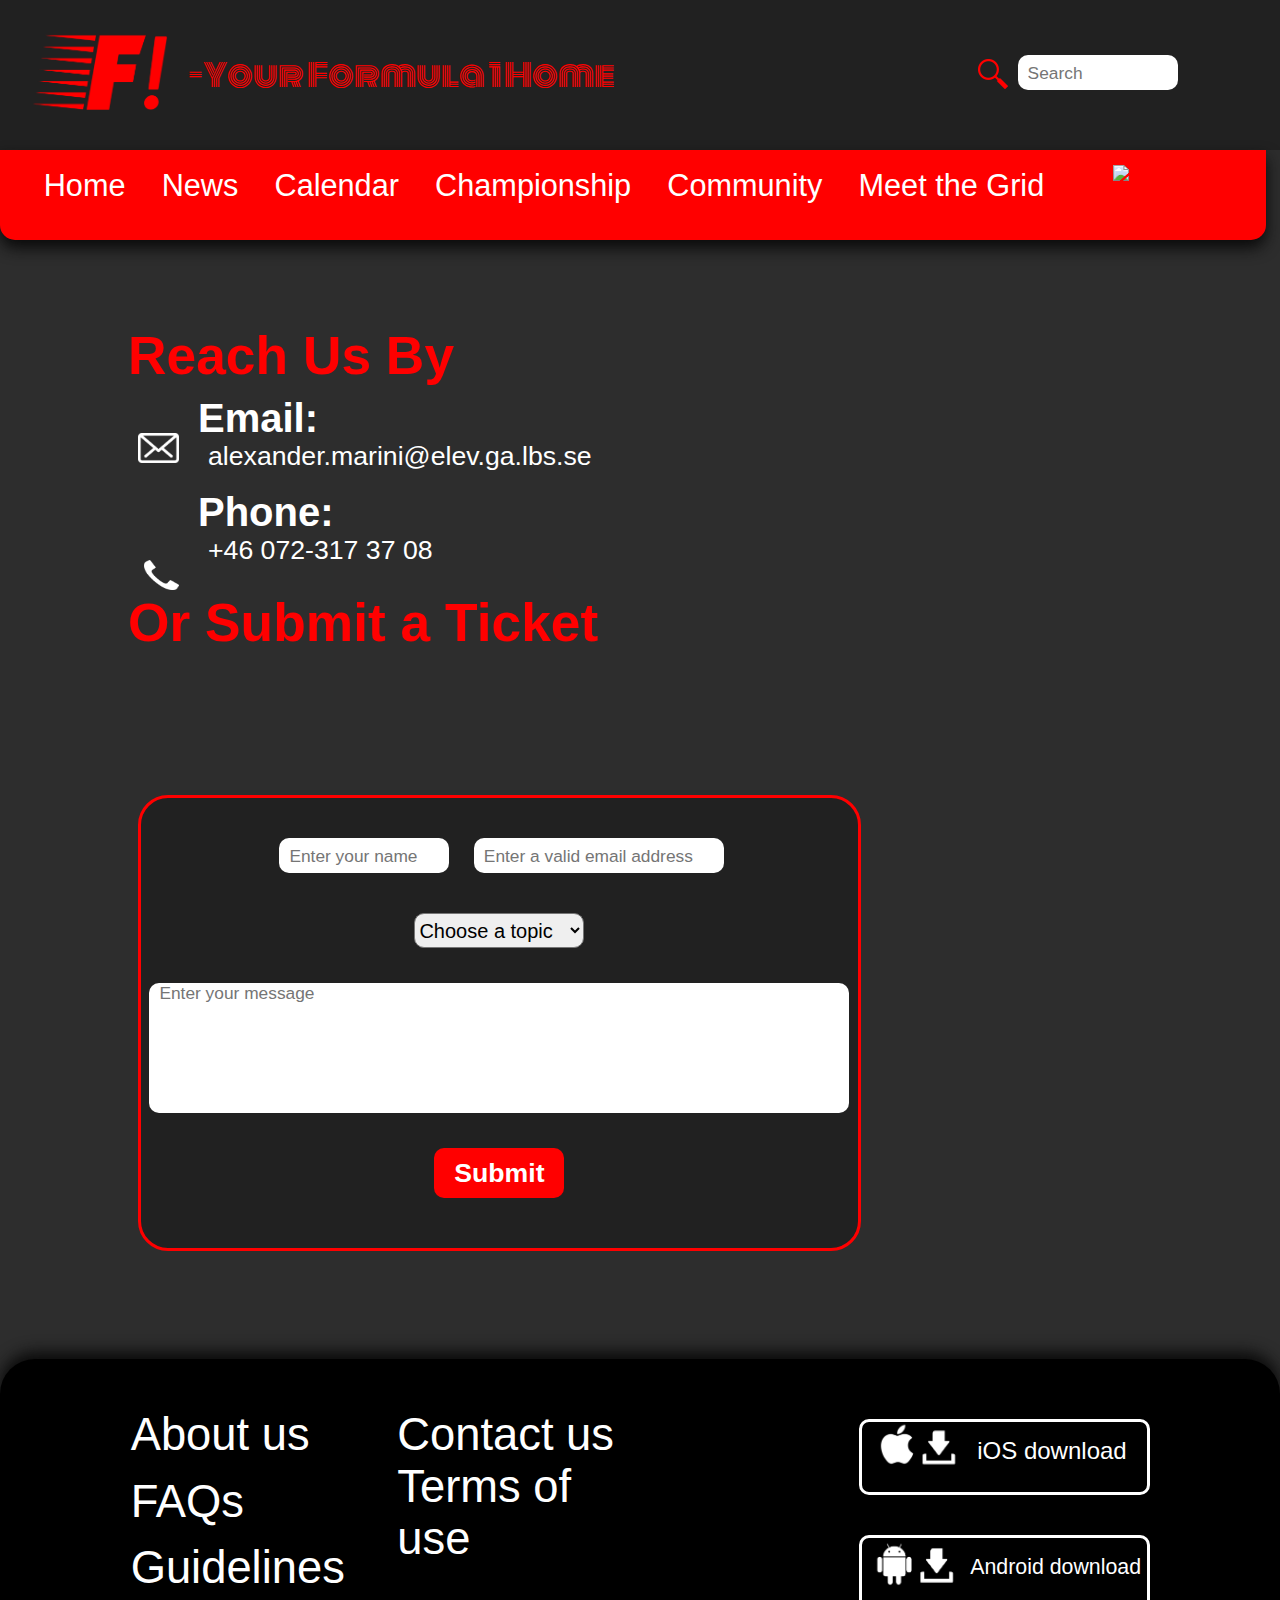
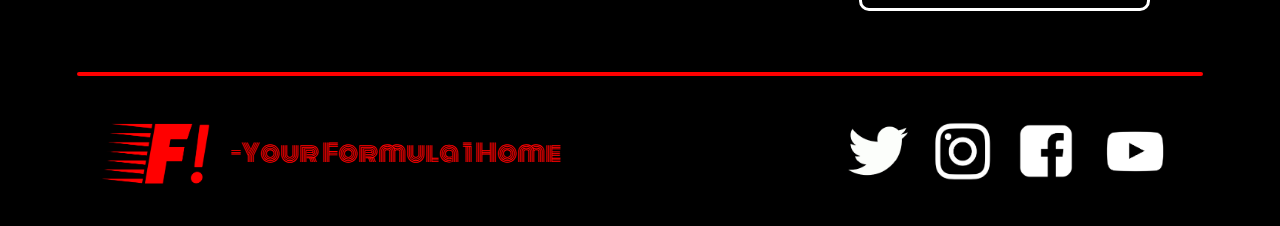
==== commit 4e6f38cf: "form animation done" ====
--- a/contact.html
+++ b/contact.html
@@ -92,7 +92,7 @@
     </div>
     <div id="mainCont">
         <div id="information">
-            <h1>Reach Us On</h1>
+            <h1>Reach Us By</h1>
             <img src="img/Emailico.png" height="30px" id="emailico">
             <h2>Email:</h2>
             <p>alexander.marini@elev.ga.lbs.se</p><br>
@@ -113,6 +113,13 @@
             </select><br>
             <textarea name="message" id="message" cols="30" rows="10" spellcheck="false" placeholder="Enter your message"></textarea><br>
             <input type="submit" value="Submit" name="submit" id="submit">
+            <svg id="checkmark" viewBox="0 0 438.2 455.26" width="450" height="200" stroke="red" stroke-width="30" fill="none">
+                <path d="M322.89,316c1.29.24,2,1.28,2.86,2.12q22,22,44.09,44.07l39.62,39.62c3,3,3,3,5.43-.37L522.21,251.17q75.74-106,151.41-212.09c1.9-2.66,3.15-2.74,5.7-.88q20,14.53,40.19,28.71c2.43,1.71,2.8,2.86,1,5.43q-70.83,98.92-141.49,198L438.13,467.53c-5.39,7.56-10.9,15-16.15,22.69-1.74,2.55-2.76,2.56-4.91.4q-42.93-43.11-86-86.08c-15.31-15.32-30.59-30.68-46-45.91-2.17-2.14-2.21-3.41,0-5.55,11.82-11.63,23.49-23.41,35.22-35.12A5.79,5.79,0,0,1,322.89,316Z"/>
+            </svg>
+            <div id="submittedText">
+                <p>Thank you.</p>
+                <p>We'll get back to you in 1-3 bussiness days.</p>
+            </div>
         </div>
     </div>
     <div id="footer">
@@ -167,5 +174,17 @@
 
 <script src="script.js"></script>
 <script src="ticket.js"></script>
+<script src="anime/lib/anime.min.js"></script>
+<script>
+    function anim () {
+        anime({
+        targets: '#checkmark path',
+        strokeDashoffset: [anime.setDashoffset, 950],
+        easing: 'easeInOutQuad',
+        duration: 1500,
+        loop: false,
+    })
+    }
+</script>
 
 </html>--- a/contact.css
+++ b/contact.css
@@ -346,6 +346,8 @@
 }
 
 #name {
+    transition-property: opacity;
+    transition-duration: 0.2s;
     height: 35px;
     border-radius: 10px;
     border: none;
@@ -356,6 +358,8 @@
 }
 
 #email {
+    transition-property: opacity;
+    transition-duration: 0.2s;
     height: 35px;
     border-radius: 10px;
     border: none;
@@ -366,6 +370,8 @@
 }
 
 #topics {
+    transition-property: opacity;
+    transition-duration: 0.3s;
     font-family: Arial;
     font-size: 20px;
     position: relative;
@@ -377,6 +383,8 @@
 }
 
 #message {
+    transition-property: opacity;
+    transition-duration: 0.4s;
     overflow-x: hidden;
     position: relative;
     top: 115px;
@@ -399,6 +407,8 @@
 }
 
 #submit {
+    transition-property: opacity;
+    transition-duration: 0.5s;
     background-color: #FF0000;
     border: none;
     color: white;
@@ -413,6 +423,26 @@
     left: calc(50% - 65px);
     transition-property: scale;
     transition-duration: 0.2s;
+}
+
+#checkmark {
+    position: absolute;
+    top: 30px;
+    left: calc(50% - 315px);
+    display: none;
+}
+
+#submittedText {
+    position: relative;
+    top: 50px;
+    left: 100px;
+    width: 500px;
+    display: flex;
+    flex-wrap: wrap;
+    justify-content: center;
+    transition-property: opacity;
+    transition-duration: 1s;
+    opacity: 0;
 }
 
 #footer {
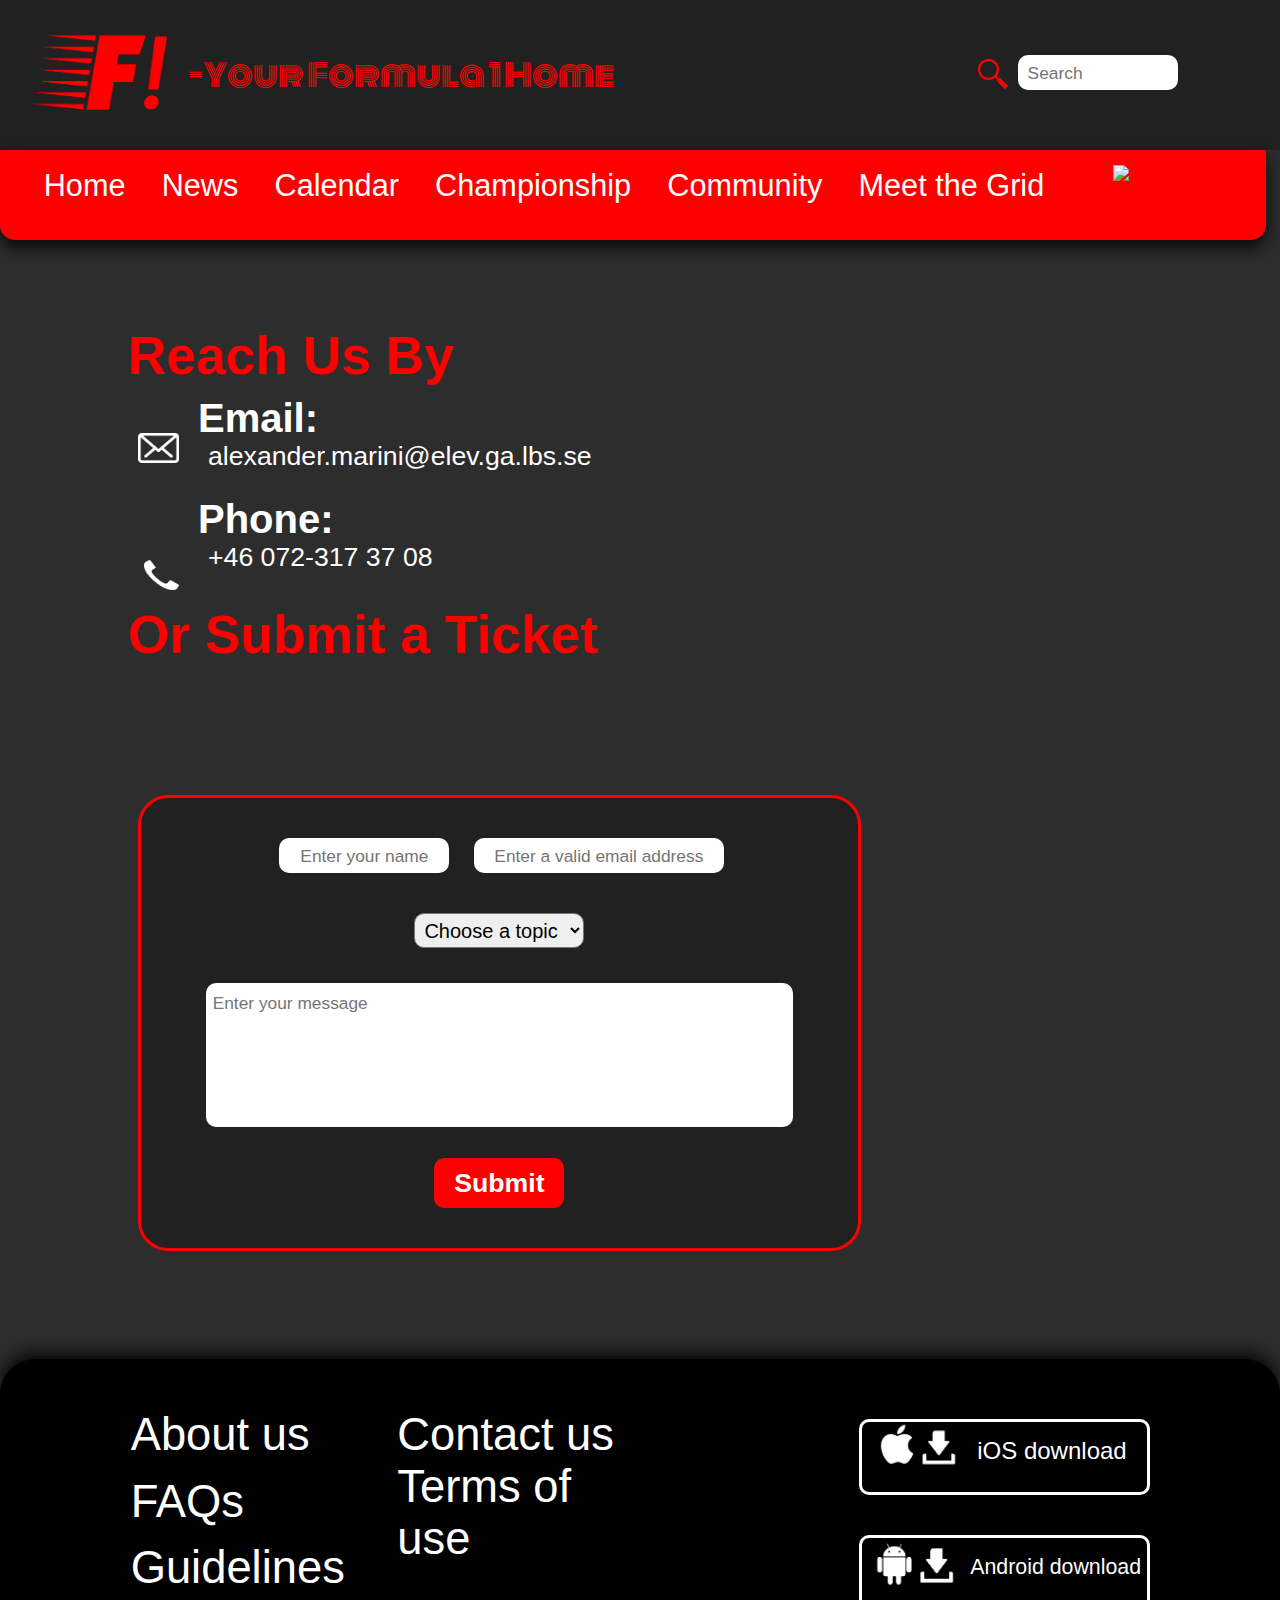
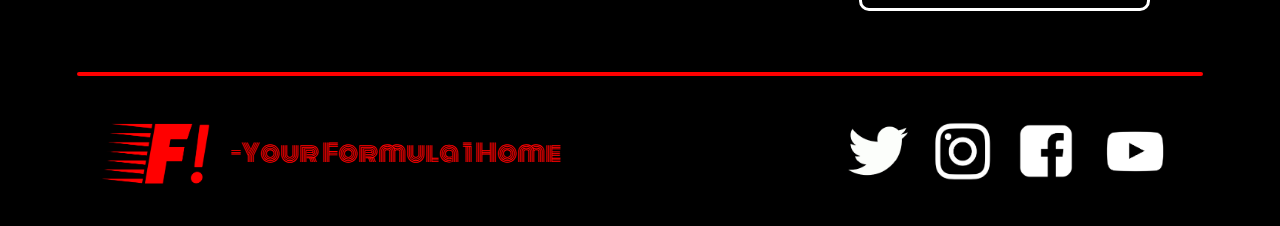
==== commit 0fea2a87: "syncing" ====
--- a/contact.html
+++ b/contact.html
@@ -95,15 +95,15 @@
             <h1>Reach Us By</h1>
             <img src="img/Emailico.png" height="30px" id="emailico">
             <h2>Email:</h2>
-            <p>alexander.marini@elev.ga.lbs.se</p><br>
+            <a class="contacts">alexander.marini@elev.ga.lbs.se</a>
             <img src="img/Phoneico.png" height="30px" width="35px" id="phoneico">
-            <h2>Phone:</h2>
-            <p>+46 072-317 37 08</p><br><br>
-            <h1>Or Submit a Ticket</h1>
+            <h2 id="contacts2">Phone:</h2>
+            <a class="contacts" id="contacts3">+46 072-317 37 08</a><br><br>
+            <h1 id="contacts4">Or Submit a Ticket</h1>
         </div>
         <div id="form">
-            <input type="text" name="name" id="name" placeholder="Enter your name">
-            <input type="email" name="email" id="email" placeholder="Enter a valid email address"><br>
+            <input type="text" name="name" id="name" spellcheck="false" placeholder="Enter your name">
+            <input type="email" name="email" id="email" spellcheck="false" placeholder="Enter a valid email address"><br>
             <select name="topics" id="topics">
                 <option disabled selected hidden>Choose a topic</option>
                 <option value="bug">Report a bug</option>
--- a/contact.css
+++ b/contact.css
@@ -95,14 +95,19 @@
 }
 
 #searchbar {
-    position: relative;
-    width: 160px;
+    padding: 0 10px 0 10px;
+    position: relative;
+    width: 140px;
     left: 0;
     height: 35px;
     border-radius: 10px;
     border-width: 0px;
     transition-property: width, left;
     transition-duration: 0.2s;
+}
+
+#searchbar::placeholder {
+    left: 0;
 }
 
 #search2 {
@@ -288,7 +293,6 @@
 }
 
 #mainCont {
-    user-select: none;
     color: white;
     font-family: 'Titillium Web', sans-serif;
     position: absolute;
@@ -321,11 +325,28 @@
     font-size: 30pt;
 }
 
-p {
+.contacts {
     position: relative;
     font-size: 20pt;
     left: 80px;
     top: 10px;
+}
+
+.contacts::selection {
+    background-color: rgba(255, 0, 0, 0.7);
+}
+
+#contacts2 {
+    top: 35px;
+}
+
+#contacts3 {
+    top: 35px;
+}
+
+#contacts4 {
+    position: relative;
+    top: 48px;
 }
 
 #information {
@@ -355,6 +376,11 @@
     width: 170px;
     position: relative;
     left: calc(50% - 220px);
+    text-align: center;
+}
+
+#name::placeholder {
+    left: 0;
 }
 
 #email {
@@ -367,9 +393,15 @@
     position: relative;
     top: 40px;
     left: calc(50% - 200px);
+    text-align: center;
+}
+
+#email::placeholder {
+    left: 0;
 }
 
 #topics {
+    padding: 0 5px 0 5px;
     transition-property: opacity;
     transition-duration: 0.3s;
     font-family: Arial;
@@ -382,20 +414,31 @@
     width: 170px;
 }
 
+#topics:hover {
+    cursor: pointer;
+}
+
 #message {
     transition-property: opacity;
     transition-duration: 0.4s;
     overflow-x: hidden;
     position: relative;
     top: 115px;
-    width: 700px;
+    width: 80%;
     resize: none;
-    left: calc(50% - 350px);
+    left: calc(50% - 41%);
     height: 130px;
     border-radius: 10px;
     border: none;
     font-size: 15pt;
-    font-family: Arial, Helvetica, sans-serif
+    font-family: Arial, Helvetica, sans-serif;
+    padding: 1%;
+    z-index: 2;
+}
+
+#message::placeholder {
+    top: 3px;
+    left: 0;
 }
 
 #message::-webkit-scrollbar-track {
@@ -418,7 +461,7 @@
     font-weight: bold;
     font-family: 'Titillium Web', sans-serif;
     position: absolute;
-    bottom: 50px;
+    bottom: 40px;
     font-size: 20pt;
     left: calc(50% - 65px);
     transition-property: scale;
@@ -433,9 +476,9 @@
 }
 
 #submittedText {
-    position: relative;
-    top: 50px;
-    left: 100px;
+    position: absolute;
+    top: 270px;
+    left: calc(50% - 250px);
     width: 500px;
     display: flex;
     flex-wrap: wrap;
@@ -443,6 +486,7 @@
     transition-property: opacity;
     transition-duration: 1s;
     opacity: 0;
+    font-size: 20pt;
 }
 
 #footer {
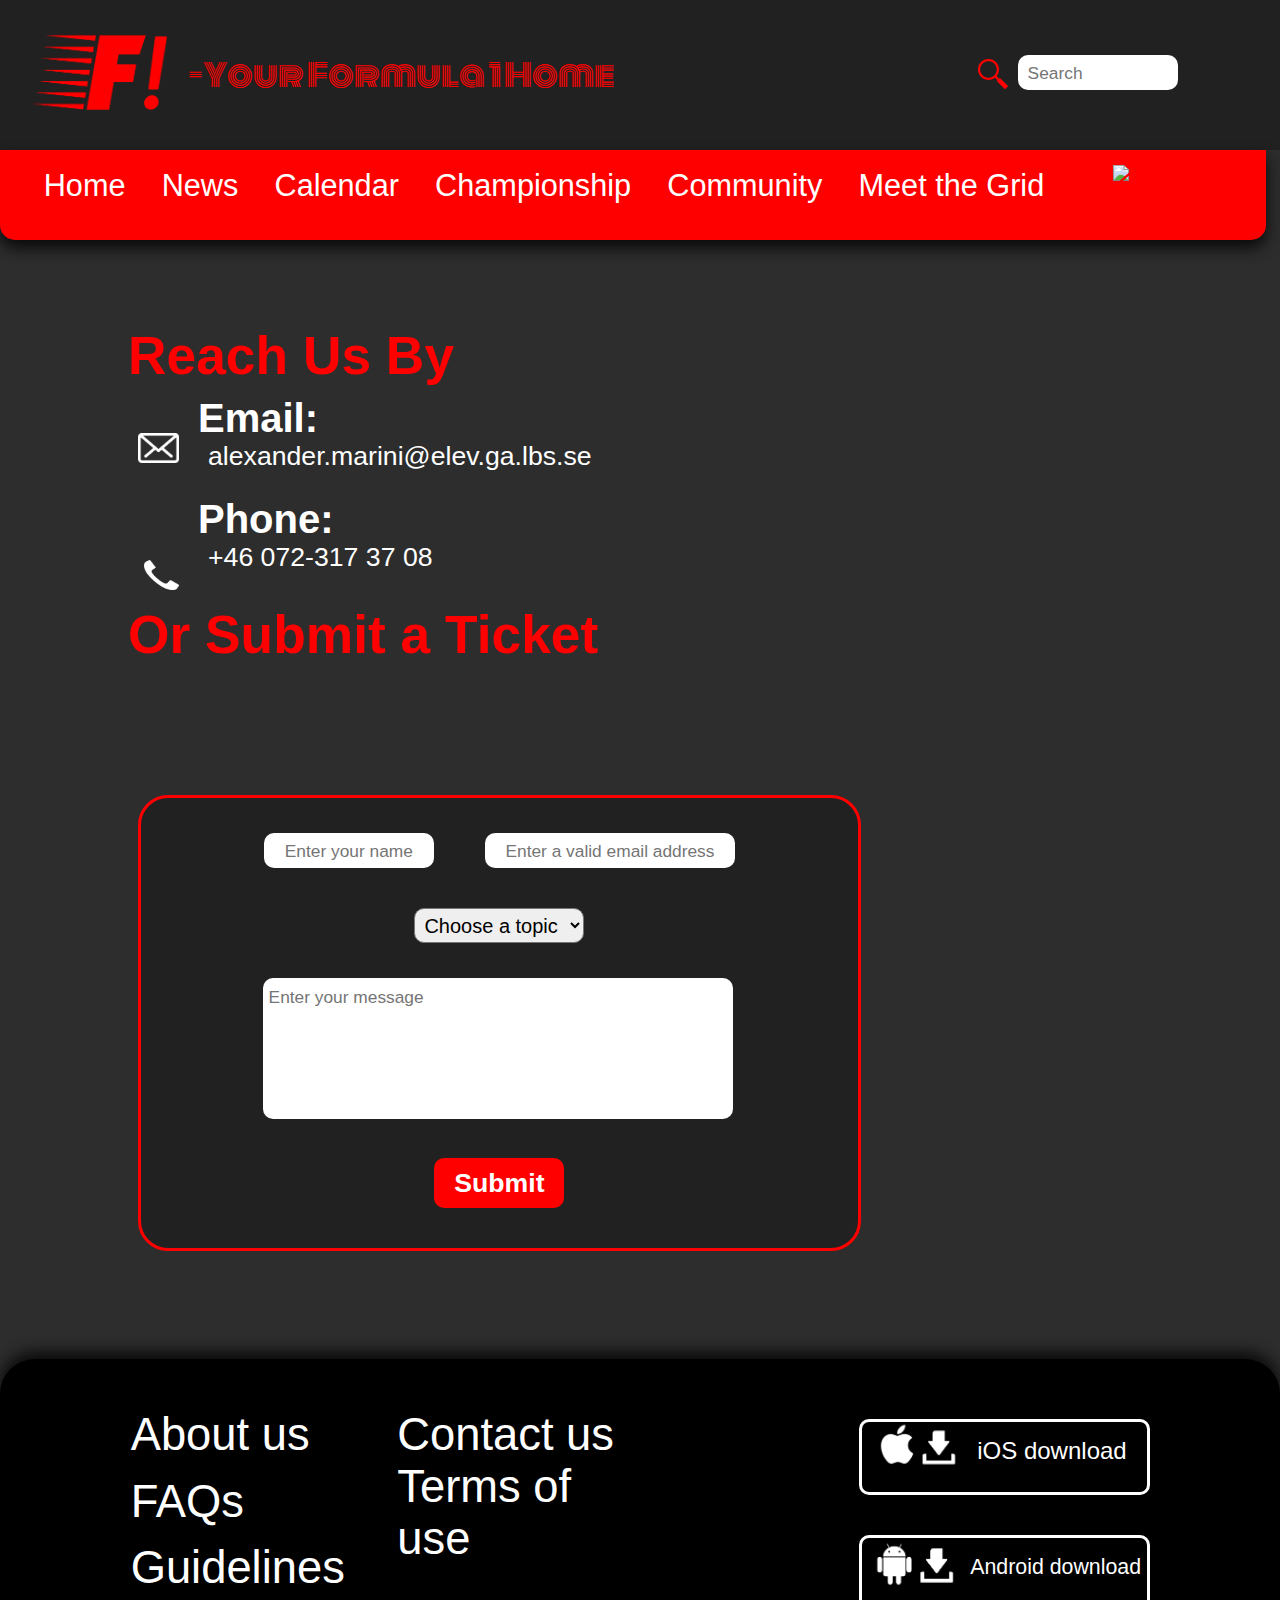
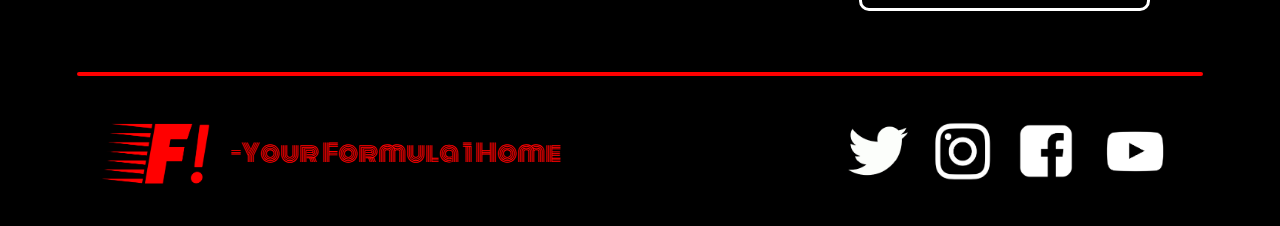
==== commit ba2733e6: "errors and tips for form done" ====
--- a/contact.html
+++ b/contact.html
@@ -102,18 +102,32 @@
             <h1 id="contacts4">Or Submit a Ticket</h1>
         </div>
         <div id="form">
-            <input type="text" name="name" id="name" spellcheck="false" placeholder="Enter your name">
-            <input type="email" name="email" id="email" spellcheck="false" placeholder="Enter a valid email address"><br>
-            <select name="topics" id="topics">
-                <option disabled selected hidden>Choose a topic</option>
-                <option value="bug">Report a bug</option>
-                <option value="feedback">Feedback</option>
-                <option value="bussiness">Bussiness</option>
-                <option value="other">Other</option>
-            </select><br>
-            <textarea name="message" id="message" cols="30" rows="10" spellcheck="false" placeholder="Enter your message"></textarea><br>
+            <div id="nameEmail">
+                <div id="nameCont">
+                    <input type="text" name="name" id="name" spellcheck="false" placeholder="Enter your name">
+                    <div class="errorText" id="errorText1">Invalid name</div>
+                </div>
+                <div id="emailCont">
+                    <input type="email" name="email" id="email" spellcheck="false" placeholder="Enter a valid email address">
+                    <div class="errorText" id="errorText2">Please enter a valid email</div>
+                </div>
+            </div>
+            <div id="topicsCont">
+                <select name="topics" id="topics">
+                    <option disabled selected hidden value="none">Choose a topic</option>
+                    <option value="bug">Report a bug</option>
+                    <option value="feedback">Feedback</option>
+                    <option value="bussiness">Bussiness</option>
+                    <option value="other">Other</option>
+                </select><br>
+                <div class="errorText" id="errorText3">Please select topic</div>
+            </div>
+            <div id="messageCont">
+                <textarea name="message" id="message" cols="30" rows="10" spellcheck="false" placeholder="Enter your message"></textarea>
+                <div class="errorText" id="errorText4">Message cannot be empty</div>
+            </div>
             <input type="submit" value="Submit" name="submit" id="submit">
-            <svg id="checkmark" viewBox="0 0 438.2 455.26" width="450" height="200" stroke="red" stroke-width="30" fill="none">
+            <svg id="checkmark" viewBox="0 0 438.2 455.26" width="450" height="200" stroke="rgb(0,255,0)" stroke-width="30" fill="none">
                 <path d="M322.89,316c1.29.24,2,1.28,2.86,2.12q22,22,44.09,44.07l39.62,39.62c3,3,3,3,5.43-.37L522.21,251.17q75.74-106,151.41-212.09c1.9-2.66,3.15-2.74,5.7-.88q20,14.53,40.19,28.71c2.43,1.71,2.8,2.86,1,5.43q-70.83,98.92-141.49,198L438.13,467.53c-5.39,7.56-10.9,15-16.15,22.69-1.74,2.55-2.76,2.56-4.91.4q-42.93-43.11-86-86.08c-15.31-15.32-30.59-30.68-46-45.91-2.17-2.14-2.21-3.41,0-5.55,11.82-11.63,23.49-23.41,35.22-35.12A5.79,5.79,0,0,1,322.89,316Z"/>
             </svg>
             <div id="submittedText">
--- a/contact.css
+++ b/contact.css
@@ -131,13 +131,18 @@
 
 #searchbar2 {
     position: relative;
-    width: 25vw;
+    width: calc(25vw - 20px);
+    padding: 0 10px 0 10px;
     left: 0px;
     height: 35px;
     border-radius: 10px;
     border-width: 0px;
     transition-property: width, left;
     transition-duration: 0.2s;
+}
+
+#searchbar2::placeholder {
+    left: 0;
 }
 
 input {
@@ -366,21 +371,48 @@
     border: 3px solid #FF0000;
 }
 
+#nameEmail {
+    top: 35px;
+    position: absolute;
+    display: flex;
+    justify-content: space-evenly;
+    width: 80%;
+    left: 10%;
+}
+
+#nameCont {
+    height: 35px;
+    top: 40px;
+    width: 170px;
+}
+
 #name {
     transition-property: opacity;
     transition-duration: 0.2s;
     height: 35px;
     border-radius: 10px;
     border: none;
-    top: 40px;
     width: 170px;
-    position: relative;
-    left: calc(50% - 220px);
     text-align: center;
 }
 
 #name::placeholder {
     left: 0;
+}
+
+.errorText {
+    font-size: 10pt;
+    font-family: Arial, Helvetica, sans-serif;
+    color: #FF0000;
+    position: relative;
+    top: 5px;
+    left: 10px;
+    display: none;
+}
+
+#emailCont {
+    height: 35px;
+    width: 250px;
 }
 
 #email {
@@ -390,14 +422,19 @@
     border-radius: 10px;
     border: none;
     width: 250px;
-    position: relative;
-    top: 40px;
-    left: calc(50% - 200px);
     text-align: center;
 }
 
 #email::placeholder {
     left: 0;
+}
+
+#topicsCont {
+    position: absolute;
+    top: 110px;
+    left: calc(50% - 85px);
+    height: 35px;
+    width: 170px;
 }
 
 #topics {
@@ -406,27 +443,34 @@
     transition-duration: 0.3s;
     font-family: Arial;
     font-size: 20px;
-    position: relative;
-    top: 80px;
+    position: absolute;
     border-radius: 10px;
-    left: calc(50% - 85px);
     height: 35px;
     width: 170px;
 }
 
 #topics:hover {
     cursor: pointer;
+}
+
+#errorText3 {
+    top: 15px;
+}
+
+#messageCont {
+    top: 180px;
+    width: 80%;
+    height: 130px;
+    position: absolute;
+    left: calc(50% - 33%);
 }
 
 #message {
     transition-property: opacity;
     transition-duration: 0.4s;
     overflow-x: hidden;
-    position: relative;
-    top: 115px;
     width: 80%;
     resize: none;
-    left: calc(50% - 41%);
     height: 130px;
     border-radius: 10px;
     border: none;
@@ -447,6 +491,10 @@
 
 #message::-webkit-scrollbar {
     width: 10px;
+}
+
+#errorText4 {
+    top: 0;
 }
 
 #submit {
@@ -684,11 +732,6 @@
                 display: none;
             }
 
-            #articles {
-                width: 75vw;
-                left: 12.5vw;
-            }
-
             @media only screen and (max-width: 1150px) {
 
                 #info {
@@ -739,6 +782,34 @@
                     display: flex;
                 }
 
+                #form {
+                    height: 550px;
+                }
+
+                #messageCont {
+                    top: 260px;
+                }
+
+                #message {
+                    height: 150px;
+                }
+
+                #topicsCont {
+                    top: 180px;
+                }
+
+                #nameEmail {
+                    flex-wrap: wrap;
+                    justify-content: center;
+                    width: 50%;
+                    left: 25%;
+                    height: 27%;
+                }
+
+                #submittedText {
+                    scale: 60%;
+                }
+
                 @media only screen and (max-width: 660px) {
 
                     #topbrand {
@@ -746,9 +817,18 @@
                         left: -50px;
                     }
 
-                    #articles {
+                    #mainCont {
                         scale: 75%;
-                        top: 0;
+                        top: 180px;
+                        left: 5px;
+                    }
+
+                    #form {
+                        width: 450px;
+                    }
+
+                    #contacts4 {
+                        width: 425px;
                     }
 
                     #info {
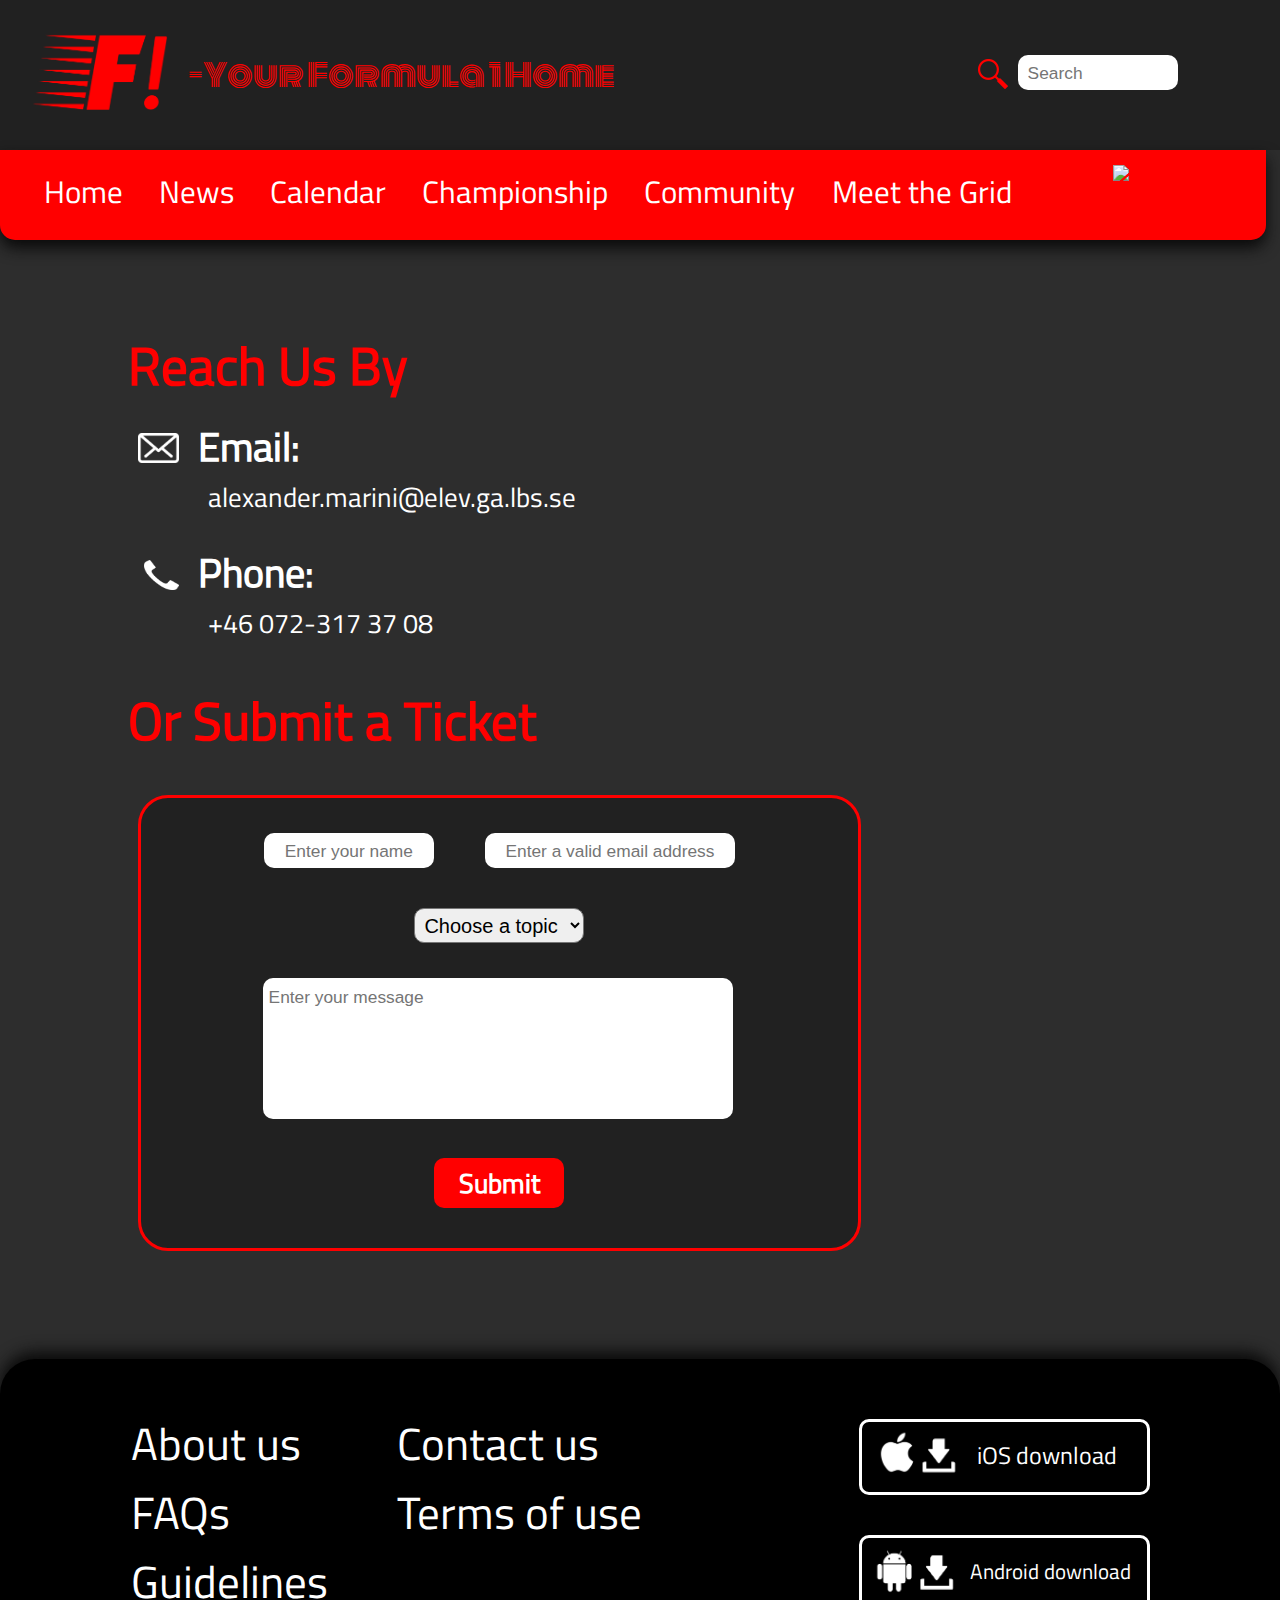
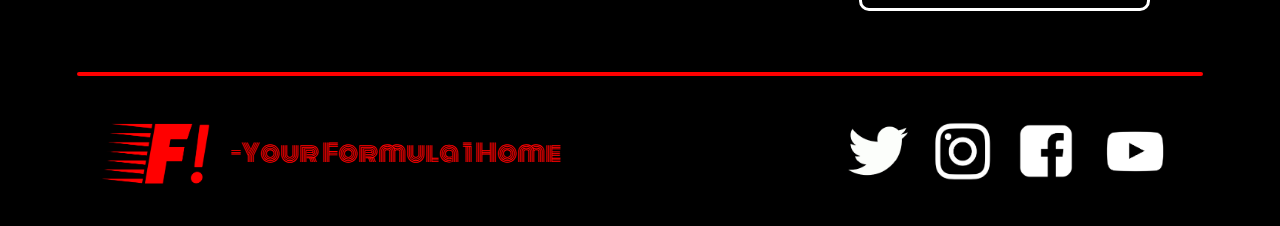
==== commit 7702120f: "Update contact.html" ====
--- a/contact.html
+++ b/contact.html
@@ -13,7 +13,7 @@
 
 <body>
     <div id="topbox">
-        <a id="topbrand" href="home.html">
+        <a id="topbrand" href="index.html">
             <img id="toplogo" src="img/Logotyp V1.png"/>
             <div id="topmotto">-Your Formula 1 Home</div> 
         </a>
@@ -29,7 +29,7 @@
         </div>
         <div id="categories">
             <div class="animation1">
-                <a class="animationtxt1" id="cat1" href="home.html">Home</a>
+                <a class="animationtxt1" id="cat1" href="index.html">Home</a>
             </div>
             <div class="animation1">
                 <a class="animationtxt1" id="cat2" href="news.html">News</a>
@@ -62,7 +62,7 @@
             <div id="menu">
                 <div id="menuCatsContCont">
                     <div class="menuCatsCont">
-                        <a class="menuCats" href="home.html">Home</a>
+                        <a class="menuCats" href="index.html">Home</a>
                     </div>
                     <div class="menuCatsCont">
                         <a class="menuCats" href="news.html">News</a>
@@ -117,7 +117,7 @@
                     <option disabled selected hidden value="none">Choose a topic</option>
                     <option value="bug">Report a bug</option>
                     <option value="feedback">Feedback</option>
-                    <option value="bussiness">Bussiness</option>
+                    <option value="business">Business</option>
                     <option value="other">Other</option>
                 </select><br>
                 <div class="errorText" id="errorText3">Please select topic</div>
@@ -179,7 +179,7 @@
             <a class="media" id="youtube" href="https://www.youtube.com/c/svenskOST/videos"><img src="img/youtubeAsset 5.png" height="70px" width="70px"></a>
         </div>
         <div id="line"></div>
-        <a id="bottombrand" href="home.html">
+        <a id="bottombrand" href="index.html">
             <img id="bottomlogo" src="img/Logotyp V1.png"/>
             <div id="bottommotto">-Your Formula 1 Home</div>
         </a>
@@ -201,4 +201,4 @@
     }
 </script>
 
-</html>+</html>
--- a/contact.css
+++ b/contact.css
@@ -1,3 +1,8 @@
+@font-face {
+    font-family: 'Titillium Web';
+    src: url("fonts/TitilliumWeb-Regular.ttf");
+}
+
 * {
     padding: 0;
     margin: 0;
@@ -931,4 +936,4 @@
 
     }
 
-}+}
